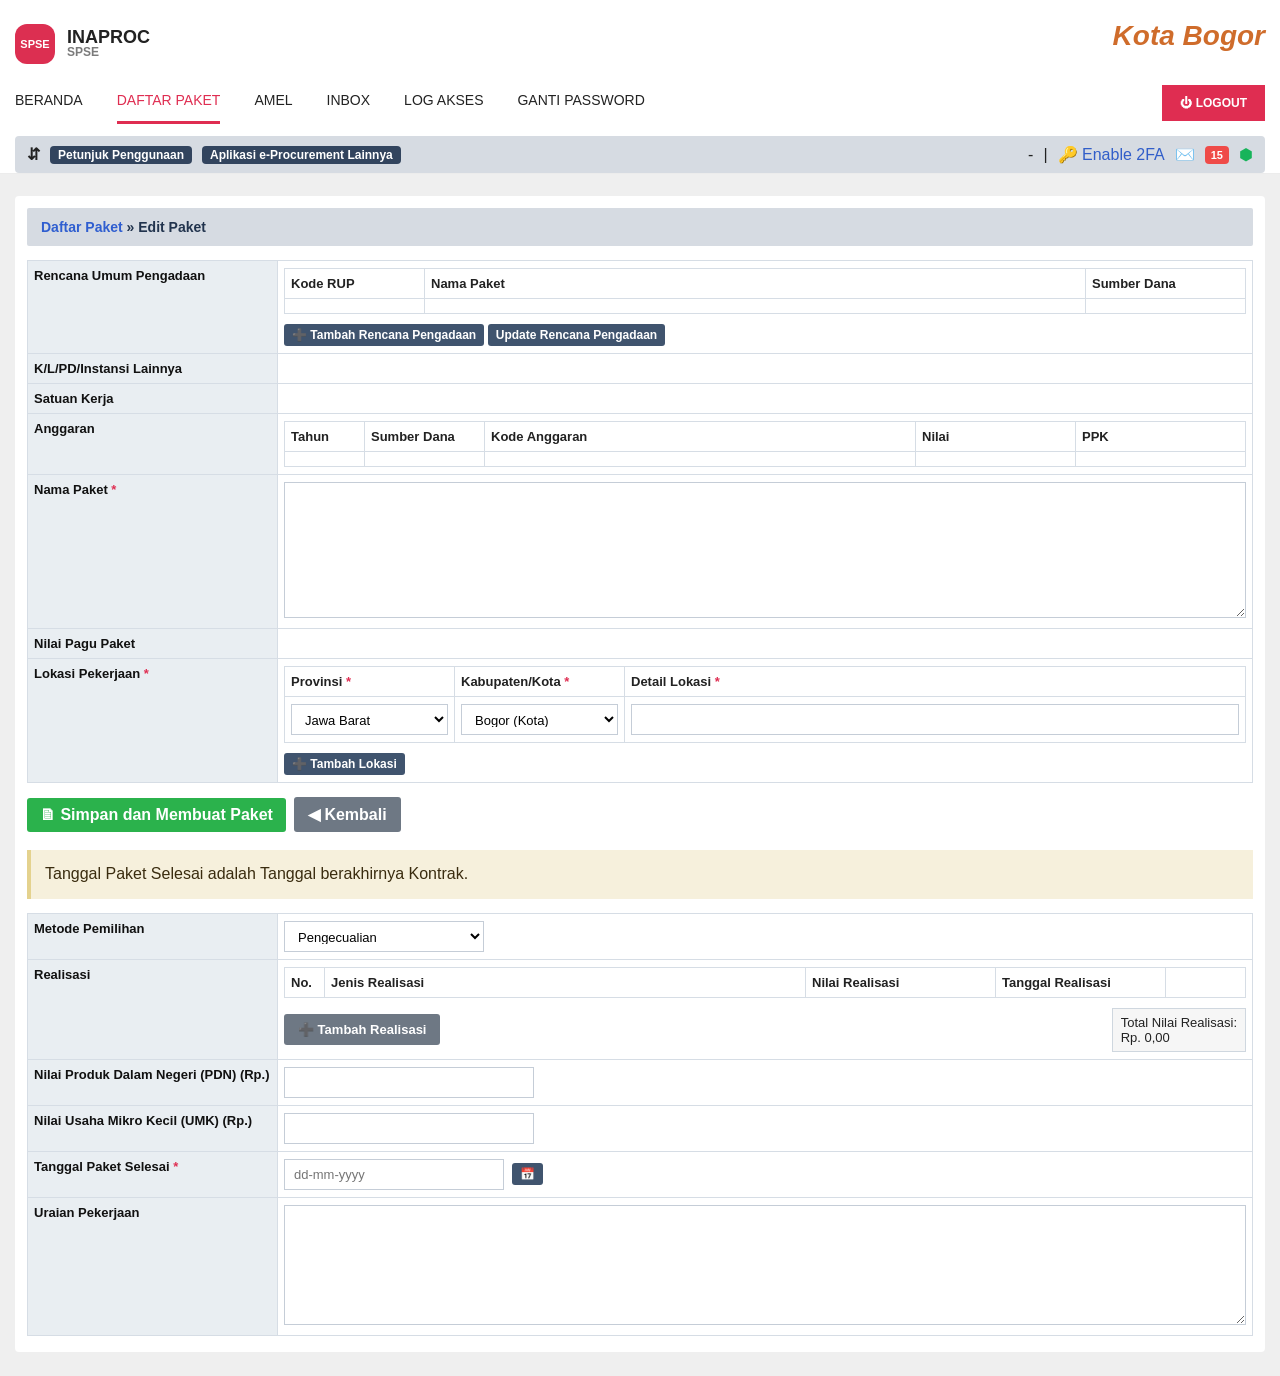
==== editpaket.html @ 1c7f5e21 "Add files via upload hell v-2" ====
<!DOCTYPE html><html lang="id"><head><meta charset="UTF-8"><meta name="viewport" content="width=device-width,initial-scale=1.0"><title>Simulasi SPSE - Edit Paket</title><link rel="stylesheet" href="style.css"></head><body class="page-shell"><div class="topbar"><div class="topbar-inner"><div class="brand"><div class="brand-icon">SPSE</div><div><div class="brand-main">INAPROC</div><div class="brand-sub">SPSE</div></div></div><div class="logo-kota">Kota Bogor</div></div><div class="nav"><a href="home.html">BERANDA</a><a class="active" href="pencatatannontender.html">DAFTAR PAKET</a><a href="#">AMEL</a><a href="#">INBOX</a><a href="#">LOG AKSES</a><a href="#">GANTI PASSWORD</a><div class="nav-right"><button class="btn-logout js-logout">⏻ LOGOUT</button></div></div><div class="system-bar"><div class="left-mini"><span style="font-weight:700">⇵</span><span class="mini-link">Petunjuk Penggunaan</span><span class="mini-link">Aplikasi e-Procurement Lainnya</span></div><div class="right-mini"><span><a href="#" class="js-username" style="color:#315ec9"></a> - <span class="js-role"></span></span><span>|</span><span><a href="#" style="color:#315ec9">🔑 Enable 2FA</a></span><span>✉️</span><span class="notif-badge">15</span><span style="color:#17b45a">⬢</span></div></div></div><div class="page-body"><div class="panel" id="pageContent"><div class="crumb"><span class="blue">Daftar Paket</span> » Edit Paket <span id="pageTitleCode"></span></div><div id="saveMessage" class="notice-green hidden">Data paket telah tersimpan</div><table class="mini-table"><tr><td class="label-col">Rencana Umum Pengadaan</td><td><table class="mini-table"><thead><tr><th style="width:140px">Kode RUP</th><th>Nama Paket</th><th style="width:160px">Sumber Dana</th></tr></thead><tbody><tr><td id="pageTitleCode2"></td><td id="namaPaketLabel"></td><td id="sumberDanaLabel"></td></tr></tbody></table><div style="margin-top:10px"><span class="tag-btn">➕ Tambah Rencana Pengadaan</span> <span class="tag-btn">Update Rencana Pengadaan</span></div></td></tr><tr><td class="label-col">K/L/PD/Instansi Lainnya</td><td id="instansiLabel"></td></tr><tr><td class="label-col">Satuan Kerja</td><td id="satkerLabel"></td></tr><tr><td class="label-col">Anggaran</td><td><table class="mini-table"><thead><tr><th style="width:80px">Tahun</th><th style="width:120px">Sumber Dana</th><th>Kode Anggaran</th><th style="width:160px">Nilai</th><th style="width:170px">PPK</th></tr></thead><tbody><tr><td id="tahunLabel"></td><td id="sumberDanaLabel2"></td><td id="kodeAnggaranLabel"></td><td id="nilaiAnggaranLabel"></td><td id="ppkLabel"></td></tr></tbody></table></td></tr><tr><td class="label-col">Nama Paket <span style="color:#df2d51">*</span></td><td><textarea id="namaPaket" class="input textarea" style="min-height:136px"></textarea></td></tr><tr><td class="label-col">Nilai Pagu Paket</td><td id="nilaiPaguPaket"></td></tr><tr><td class="label-col">Lokasi Pekerjaan <span style="color:#df2d51">*</span></td><td><table class="mini-table"><thead><tr><th style="width:170px">Provinsi <span style="color:#df2d51">*</span></th><th style="width:170px">Kabupaten/Kota <span style="color:#df2d51">*</span></th><th>Detail Lokasi <span style="color:#df2d51">*</span></th></tr></thead><tbody><tr><td><select id="provinsi" class="input"><option>Jawa Barat</option></select></td><td><select id="kabkota" class="input"><option>Bogor (Kota)</option></select></td><td><input id="detailLokasi" class="input"></td></tr></tbody></table><div style="margin-top:10px"><span class="tag-btn">➕ Tambah Lokasi</span></div></td></tr></table><div class="form-actions"><button class="btn-green" id="btnSavePackage">🗎 Simpan dan Membuat Paket</button><button class="btn-gray" id="btnKembaliList">◀ Kembali</button></div><div class="notice-yellow" style="margin-top:18px">Tanggal Paket Selesai adalah Tanggal berakhirnya Kontrak.</div><table class="mini-table"><tr><td class="label-col">Metode Pemilihan</td><td><select id="metodePemilihan" class="input" style="max-width:200px"><option>Pengecualian</option><option>Pengadaan Langsung</option><option>Penunjukan Langsung</option></select></td></tr><tr><td class="label-col">Realisasi</td><td><table class="mini-table"><thead><tr><th style="width:40px">No.</th><th>Jenis Realisasi</th><th style="width:190px">Nilai Realisasi</th><th style="width:170px">Tanggal Realisasi</th><th style="width:80px"></th></tr></thead><tbody id="realisasiBody"></tbody></table><div style="display:flex;justify-content:space-between;align-items:center;margin-top:10px"><button class="btn-gray" id="btnTambahRealisasi">➕ Tambah Realisasi</button><div style="border:1px solid #cfd7df;padding:6px 8px;background:#f6f6f6">Total Nilai Realisasi:<br><span id="totalRealisasiBox">Rp. 0,00</span></div></div></td></tr><tr><td class="label-col">Nilai Produk Dalam Negeri (PDN) (Rp.)</td><td><input id="pdn" class="input" style="max-width:250px"></td></tr><tr><td class="label-col">Nilai Usaha Mikro Kecil (UMK) (Rp.)</td><td><input id="umk" class="input" style="max-width:250px"></td></tr><tr><td class="label-col">Tanggal Paket Selesai <span style="color:#df2d51">*</span></td><td><div class="inline"><input id="tanggalSelesai" class="input" style="max-width:220px" placeholder="dd-mm-yyyy"><span class="tag-btn">📅</span></div></td></tr><tr><td class="label-col">Uraian Pekerjaan</td><td><textarea id="uraianPekerjaan" class="input textarea" style="min-height:120px"></textarea></td></tr></table></div></div><script src="app.js"></script><script>baseLayoutInit();setText('pageTitleCode2',getQuery('kode'));initEditPaketPage();</script></body></html>
---- style.css ----
*{box-sizing:border-box}html,body{margin:0;padding:0;font-family:Arial,Helvetica,sans-serif;background:#efefef;color:#222}a{text-decoration:none;color:inherit}button,input,select,textarea{font-family:inherit;font-size:inherit}textarea{resize:vertical}.page-shell{min-height:100vh;background:#efefef}.container,.topbar-inner,.nav,.system-bar,.page-body,.footer-wrap{width:calc(100% - 30px);margin:0 auto}.topbar{background:#fff;min-height:145px;border-bottom:1px solid #ececec;padding-top:20px}.topbar-inner{display:flex;justify-content:space-between;align-items:flex-start}.brand{display:flex;align-items:center;gap:12px;padding-top:4px}.brand-icon{width:40px;height:40px;border-radius:12px;background:#dc2f51;display:flex;align-items:center;justify-content:center;color:#fff;font-size:11px;font-weight:700}.brand-main{font-size:18px;font-weight:800;line-height:1}.brand-sub{font-size:12px;color:#7b7b7b;font-weight:700;line-height:1.1}.logo-kota{font-size:28px;font-style:italic;font-weight:700;color:#cf6c2b;user-select:none}.nav{display:flex;gap:34px;align-items:center;overflow:auto;white-space:nowrap;margin-top:18px}.nav a{font-size:14px;padding:10px 0 13px;border-bottom:3px solid transparent}.nav a.active{color:#df2d51;border-bottom-color:#df2d51}.nav-right{margin-left:auto}.btn-logout,.btn-danger{background:#df2d51;color:#fff;border:none;padding:11px 18px;font-size:12px;font-weight:700;cursor:pointer}.btn-outline{background:#fff;color:#df2d51;border:1px solid #df2d51;padding:10px 16px;font-size:12px;font-weight:700;cursor:pointer}.system-bar{margin-top:12px;background:#d6dbe2;border-radius:4px;min-height:37px;display:flex;align-items:center;justify-content:space-between;padding:0 12px;gap:12px}.left-mini,.right-mini{display:flex;align-items:center;gap:10px;flex-wrap:wrap}.mini-link{display:inline-block;background:#32445e;color:#fff;font-size:12px;padding:2px 8px;border-radius:4px;font-weight:700}.notif-badge{display:inline-flex;align-items:center;justify-content:center;background:#ef4b48;color:#fff;border-radius:4px;height:18px;min-width:20px;padding:0 6px;font-size:11px;font-weight:700}.page-body{margin-top:22px;margin-bottom:24px}.tabs{display:flex;gap:3px;align-items:flex-end;overflow:auto;white-space:nowrap}.tab{padding:12px 15px;background:#f4f4f4;color:#305ec7;border:1px solid transparent;cursor:pointer}.tab.active{background:#fff;color:#444;border-color:#e9e9e9;border-bottom-color:#fff}.panel{background:#fff;border-radius:4px;padding:12px 12px 16px}.crumb{background:#d6dbe2;color:#22344e;padding:11px 14px;border-radius:2px;font-size:14px;font-weight:700;margin-bottom:14px}.crumb .blue{color:#2f5ed0}.notice-blue{background:#e9f4ff;border-left:4px solid #c6dbe8;padding:15px 16px;color:#23344f;line-height:1.55;margin-bottom:14px}.notice-yellow{background:#f6f0dc;border-left:4px solid #e4d28e;padding:12px 14px;color:#3a2c0f;line-height:1.55;margin:14px 0}.notice-green{background:#cfead1;border:1px solid #b8d9bb;padding:12px 18px;color:#234a2b;margin:14px 0;border-radius:2px}.action-row,.footer-actions{display:flex;align-items:center;gap:8px;flex-wrap:wrap}.btn-green{background:#2bb24c;color:#fff;border:none;padding:8px 13px;border-radius:3px;font-weight:700;cursor:pointer}.btn-blue{background:#1783ff;color:#fff;border:none;padding:8px 14px;border-radius:3px;font-weight:700;cursor:pointer}.btn-gray{background:#6e7884;color:#fff;border:none;padding:8px 14px;border-radius:3px;font-weight:700;cursor:pointer}.btn-red{background:#ef4b48;color:#fff;border:none;padding:6px 10px;border-radius:3px;font-weight:700;cursor:pointer}.sub-row{display:flex;align-items:center;justify-content:space-between;gap:10px;flex-wrap:wrap;margin:14px 0}.search-box{display:flex;align-items:center;gap:8px}.search-box input{width:160px;height:28px;border:1px solid #cfd7df;padding:0 8px;background:#fff}table{width:100%;border-collapse:collapse}th,td{border:1px solid #d6dde5;padding:6px 8px;vertical-align:top}th{text-align:left}.data-table thead th,.mini-table thead th{background:#fff}.data-table td,.data-table th,.mini-table td,.mini-table th{font-size:13px}.mini-table td,.mini-table th{padding:7px 6px}.label-col{width:250px;background:#e9eef2;font-weight:700;color:#111}.input,select.input,textarea.input{width:100%;border:1px solid #c5cdd7;background:#fff;padding:7px 9px;height:31px}.textarea{min-height:84px;padding:8px 10px}.input[readonly]{background:#f7f9fb}.inline{display:flex;align-items:center;gap:8px;flex-wrap:wrap}.refresh-btn{width:38px;height:34px;background:#1683ff;color:#fff;border:none;border-radius:3px;font-size:18px;cursor:pointer}.pill{display:inline-block;background:#32435a;color:#fff;border-radius:4px;padding:2px 6px;font-size:11px;font-weight:700}.pill.green{background:#17b45a}.status-badge{display:inline-block;background:#18b45b;color:#fff;border-radius:3px;padding:2px 6px;font-size:12px;font-weight:700}.info-box{background:#eef6fb;border-left:4px solid #c3d9e8;padding:10px 12px;margin-bottom:14px}.form-actions{display:flex;gap:8px;align-items:center;margin-top:14px}.field-error{color:#ea3c3c;font-size:12px;margin-top:4px}.input.error{border-color:#ea3c3c}.footer-wrap{padding:40px 0 24px;color:#18355c}.footer-top{display:flex;justify-content:space-between;align-items:center;margin-bottom:20px}.socials{display:flex;align-items:center;gap:18px}.social-circle{width:26px;height:26px;border-radius:50%;display:inline-flex;align-items:center;justify-content:center;color:#fff;font-size:14px;font-weight:700}.ig{background:#ee3e91}.fb{background:#466cc9}.x{background:#111}.yt{background:#f00}.footer-columns{display:grid;grid-template-columns:repeat(3,1fr);gap:18px;border-top:1px solid #ddd;padding-top:22px}.footer-columns h3{margin:0;font-size:18px;color:#18355c}.center-card{max-width:360px;margin:130px auto 70px;text-align:center}.login-card{background:#f8f8f8;padding:20px 18px 22px;border-radius:2px;text-align:left;box-shadow:0 0 0 1px rgba(0,0,0,.03)}.login-title{text-align:center;font-size:18px;font-weight:800;color:#14243f;margin-bottom:18px}.field-row{display:flex;width:100%;margin-bottom:14px}.field-icon{width:34px;min-width:34px;display:flex;align-items:center;justify-content:center;border:1px solid #ccd3db;border-right:none;background:#f0f0f0;color:#5d6777}.field-row input{width:100%;height:34px;border:1px solid #ccd3db;padding:0 12px;background:#fff}.field-row input[readonly]{background:#f7f9fb;color:#2a3b56}.eye-btn{width:40px;border:1px solid #ccd3db;border-left:none;background:#f0f0f0;cursor:pointer}.captcha-box{width:205px;height:58px;margin:0 auto 8px;background:repeating-linear-gradient(0deg,rgba(0,0,0,.27) 0,rgba(0,0,0,.27) 1px,transparent 1px,transparent 9px),repeating-linear-gradient(90deg,rgba(0,0,0,.27) 0,rgba(0,0,0,.27) 1px,transparent 1px,transparent 9px),#fff;display:flex;align-items:center;justify-content:center;position:relative;font-size:26px;font-weight:900;letter-spacing:1px;user-select:none;overflow:hidden}.captcha-box:before{content:"";position:absolute;width:150%;height:4px;background:#000;top:22px;left:-25%;transform:rotate(-11deg)}.login-btn{display:block;width:170px;height:30px;border:1px solid #d6d6d6;background:#fff;margin:0 auto 16px;cursor:pointer}.modal-overlay{position:fixed;inset:0;background:rgba(0,0,0,.35);display:flex;align-items:center;justify-content:center;padding:20px;z-index:50}.modal{width:560px;max-width:100%;background:#fff;border-radius:4px;overflow:hidden;box-shadow:0 15px 38px rgba(0,0,0,.22)}.modal-head{padding:14px 16px;border-bottom:1px solid #ddd;display:flex;justify-content:space-between;align-items:center;font-size:14px;color:#444}.modal-body{padding:30px 24px 36px;display:flex;gap:14px;justify-content:center}.modal-close{background:none;border:none;font-size:24px;cursor:pointer;color:#888}.choice-btn{min-width:170px;height:34px;border:1px solid #d8dee8;background:#fff;color:#34425e;font-size:16px;cursor:pointer}.confirm-overlay{position:fixed;inset:0;background:rgba(0,0,0,.55);display:none;align-items:flex-start;justify-content:center;padding-top:104px;z-index:100}.confirm-box{width:560px;max-width:calc(100% - 40px);background:#0d171f;color:#fff;border-radius:16px;box-shadow:0 10px 28px rgba(0,0,0,.35);padding:34px 24px 20px}.confirm-title{font-size:18px;font-weight:700;margin-bottom:18px}.confirm-msg{font-size:14px;line-height:1.5;margin-bottom:24px}.confirm-actions{display:flex;justify-content:flex-end;gap:10px}.btn-cancel,.btn-ok{border:none;border-radius:999px;padding:14px 24px;font-size:15px;font-weight:700;cursor:pointer}.btn-cancel{background:#03596f;color:#fff}.btn-ok{background:#79d7ea;color:#062534;box-shadow:inset 0 0 0 3px #0b212a}.tag-btn{display:inline-block;background:#40546e;color:#fff;border-radius:3px;padding:4px 8px;font-size:12px;font-weight:700}.scroll-top{position:fixed;right:18px;bottom:18px;width:40px;height:40px;background:#0f1d58;border-radius:50%;color:#fff;display:flex;align-items:center;justify-content:center;font-size:22px;font-weight:700}.small-muted{font-size:12px;color:#666}.hidden{display:none!important}@media(max-width:900px){.container,.topbar-inner,.nav,.system-bar,.page-body,.footer-wrap{width:calc(100% - 20px)}.footer-columns{grid-template-columns:1fr}.logo-kota{display:none}}CSS

cat > /mnt/data/spse_simulasi/app.js <<'JS'
const APP_CONFIG = {
  spreadsheetId: '1ssQdLVKLPPj0dI6a_7iUwxm3L2IiPOZodIg1uE20BM0',
  rupMasterGid: '2083920669',
  defaultInstansi: 'Kota Bogor',
  defaultTahun: '2026',
  userName: 'UNDANG SULAEMAN',
  roleName: 'Pejabat Pembuat Komitmen'
};

const STORAGE_KEYS = {
  rupCache: 'spse_rup_cache_v2',
  packages: 'spse_packages_v2'
};

const METHOD_MAP = {
  'Pengecualian': ['Dikecualikan', 'Pengecualian'],
  'Pengadaan Langsung': ['Pengadaan Langsung'],
  'Penunjukan Langsung': ['Penunjukan Langsung'],
  'Kontes': ['Kontes'],
  'Sayembara': ['Sayembara'],
  'Darurat': ['Darurat'],
  'Tender Internasional': ['Tender Internasional'],
  'Penunjukan Langsung Program Arahan Presiden': ['Penunjukan Langsung Program Arahan Presiden']
};

const BENTUK_USAHA = ['BUM Desa','BUM Desa Bersama','Badan Layanan Umum (BLU)','Badan Usaha Luar Negeri','Badan hukum lainnya','Bentuk Usaha Tetap','Kantor Perwakilan','Koperasi','Orang Perseorangan','Persekutuan Firma (FA / Venootschap Onder Firma)','Persekutuan Komanditer (CV / Commanditer Venoschaap )','Persekutuan Perdata','Perseroan Terbatas (PT)','Perseroan Terbatas (PT) Perorangan','Persyarikatan atau Perkumpulan','Perusahaan umum (Perum)','Perusahaan umum daerah (Perumda)'];
const PROVINSI = ['Aceh','Bali','Banten','Bengkulu','DI Yogyakarta','DKI Jakarta','Gorontalo','Jambi','Jawa Barat','Jawa Tengah','Jawa Timur','Kalimantan Barat','Kalimantan Selatan','Kalimantan Tengah','Kalimantan Timur','Kalimantan Utara','Kepulauan Bangka Belitung','Kepulauan Riau','Lampung','Maluku','Maluku Utara','Nusa Tenggara Barat','Nusa Tenggara Timur','Papua','Papua Barat','Papua Barat Daya','Papua Pegunungan','Papua Selatan','Papua Tengah','Riau','Sulawesi Barat','Sulawesi Selatan','Sulawesi Tengah','Sulawesi Tenggara','Sulawesi Utara','Sumatera Barat','Sumatera Selatan','Sumatera Utara'];
const KOTA_JABAR = ['Bandung (Kab.)','Bandung (Kota)','Banjar (Kota)','Bekasi (Kab.)','Bekasi (Kota)','Bogor (Kab.)','Bogor (Kota)','Ciamis (Kab.)','Cianjur (Kab.)','Cimahi (Kota)','Cirebon (Kab.)','Cirebon (Kota)','Depok (Kota)','Garut (Kab.)','Indramayu (Kab.)','Karawang (Kab.)','Kuningan (Kab.)','Majalengka (Kab.)','Pangandaran (Kab.)','Purwakarta (Kab.)','Subang (Kab.)','Sukabumi (Kab.)','Sukabumi (Kota)','Sumedang (Kab.)','Tasikmalaya (Kab.)','Tasikmalaya (Kota)'];

function qs(id){return document.getElementById(id)}
function getQuery(name){return new URLSearchParams(location.search).get(name) || ''}
function setText(id, text){const el=qs(id); if(el) el.textContent=text}
function escapeHtml(value){return String(value ?? '').replace(/&/g,'&amp;').replace(/</g,'&lt;').replace(/>/g,'&gt;').replace(/"/g,'&quot;').replace(/'/g,'&#039;')}
function todayYmd(){const d=new Date(); return `${d.getFullYear()}-${String(d.getMonth()+1).padStart(2,'0')}-${String(d.getDate()).padStart(2,'0')}`}
function todayDmy(){return formatDisplayDate(todayYmd())}
function formatDisplayDate(ymd){if(!ymd) return ''; const [y,m,d]=ymd.split('-'); return `${d}-${m}-${y}`}
function dmyToYmd(dmy){if(!dmy) return ''; const p=dmy.split('-'); if(p.length!==3) return ''; return `${p[2]}-${p[1]}-${p[0]}`}
function makeCaptcha(len=6){const chars='abcdefghjkmnpqrstuvwxyz23456789'; let out=''; for(let i=0;i<len;i++) out+=chars[Math.floor(Math.random()*chars.length)]; return out}
function numberToCurrency(num){return Number(num||0).toLocaleString('id-ID',{minimumFractionDigits:2,maximumFractionDigits:2})}
function parseIdCurrency(input){if(input==null) return 0; let s=String(input).trim(); if(!s) return 0; s=s.replace(/\./g,'').replace(',', '.').replace(/[^0-9.\-]/g,''); const n=Number(s); return Number.isFinite(n)?n:0}
function formatCurrencyFull(num){return 'Rp. ' + numberToCurrency(num)}
function formatRupiahShort(value){const num=Number(value||0); if(num>=1e9) return 'Rp ' + (num/1e9).toLocaleString('id-ID',{maximumFractionDigits:1}) + ' M'; if(num>=1e6) return 'Rp ' + (num/1e6).toLocaleString('id-ID',{maximumFractionDigits:1}) + ' Jt'; return 'Rp ' + (num/1e3).toLocaleString('id-ID',{maximumFractionDigits:1}) + ' Rb'}
function clone(obj){return JSON.parse(JSON.stringify(obj))}
function readPackages(){try{return JSON.parse(localStorage.getItem(STORAGE_KEYS.packages)||'[]')}catch(e){return []}}
function savePackages(data){localStorage.setItem(STORAGE_KEYS.packages, JSON.stringify(data))}
function getPackageByCode(code){return readPackages().find(p=>String(p.packageId)===String(code))}
function upsertPackage(pkg){const all=readPackages(); const idx=all.findIndex(p=>String(p.packageId)===String(pkg.packageId)); if(idx>=0) all[idx]=pkg; else all.unshift(pkg); savePackages(all)}
function removePackage(code){const all=readPackages().filter(p=>String(p.packageId)!==String(code)); savePackages(all)}
function calcPackageStatus(pkg){if(!pkg.packageSaved) return 'Draft'; if(!pkg.tanggalSelesai) return 'Draft'; const today=todayYmd(); return pkg.tanggalSelesai < today ? 'Paket Selesai' : 'Paket Sedang Berjalan'}
function realizationTotal(pkg){return (pkg.realisasi||[]).reduce((a,b)=>a + Number(b.nilai||0), 0)}
function hasRealisasi(pkg){return (pkg.realisasi||[]).length > 0}
function randomDigits(len){let s=''; for(let i=0;i<len;i++) s += Math.floor(Math.random()*10); return s}
function randomKodeAnggaran(){return '4.01.03.2.03.0002.5.1.02.04.001.00001.8.1.02.04.01.0001.' + randomDigits(4)}
function randomPackageId(){return '1088' + randomDigits(6)}
async function ensureDataLoaded(){
  const cached = localStorage.getItem(STORAGE_KEYS.rupCache);
  if(cached){try{return JSON.parse(cached)}catch(e){}}
  const url=`https://docs.google.com/spreadsheets/d/${APP_CONFIG.spreadsheetId}/gviz/tq?gid=${APP_CONFIG.rupMasterGid}&tqx=out:json`;
  const res=await fetch(url); const text=await res.text(); const jsonText=text.substring(47).slice(0,-2); const json=JSON.parse(jsonText); const cols=json.table.cols.map(c=>(c.label||'').trim());
  const rows=json.table.rows.map(row=>{const obj={}; cols.forEach((col,idx)=>obj[col]=row.c[idx]?row.c[idx].v:''); return obj;}).map(item=>({id_rup:String(item.id_rup||'').trim(), nama_paket:String(item.nama_paket||'').trim(), metode_rup:String(item.metode_rup||'').trim(), pagu:Number(item.pagu||0), satker:String(item.satker||'').trim(), tahun:String(item.tahun||'').trim(), sumber_dana:'APBD'}));
  localStorage.setItem(STORAGE_KEYS.rupCache, JSON.stringify(rows));
  return rows;
}
function methodMatch(selected, metodeRup){ if(!selected) return true; const cands=METHOD_MAP[selected]||[selected]; const n=String(metodeRup||'').toLowerCase(); return cands.some(v=>n.includes(String(v).toLowerCase())) }
function initLoginPage(){
  const captcha=qs('captchaBox'); const captchaInput=qs('captchaInput'); const refresh=qs('btnRefreshCaptcha'); const toggle=qs('btnTogglePass'); const pass=qs('loginPassword'); const doLogin=qs('btnDoLogin'); const open=qs('btnOpenLogin'); const modal=qs('loginChoiceModal'); const close=qs('btnCloseLoginChoice');
  const apply=()=>{const t=makeCaptcha(); captcha.textContent=t; captchaInput.value=t}; apply();
  if(open) open.onclick=()=>modal.classList.remove('hidden'); if(close) close.onclick=()=>modal.classList.add('hidden'); if(modal) modal.onclick=e=>{if(e.target===modal) modal.classList.add('hidden')};
  if(toggle) toggle.onclick=()=>pass.type = pass.type==='password' ? 'text' : 'password';
  if(refresh) refresh.onclick=(e)=>{e.preventDefault(); apply()};
  qs('btnNonPenyedia').onclick=()=>location.href='login.html?step=form';
  const peny=qs('btnPenyedia'); if(peny) peny.onclick=()=>alert('Untuk simulasi ini, user yang dipakai dulu adalah NON PENYEDIA / PPK.');
  if(getQuery('step')==='form'){qs('loginChoiceModal').classList.add('hidden'); qs('landingSection').classList.add('hidden'); qs('loginSection').classList.remove('hidden')}
  if(doLogin) doLogin.onclick=()=>location.href='home.html';
}
function initHomePage(){bindLogout();}
function bindLogout(){document.querySelectorAll('.js-logout').forEach(b=>b.onclick=()=>location.href='login.html')}
function renderUserBar(){document.querySelectorAll('.js-username').forEach(el=>el.textContent=APP_CONFIG.userName); document.querySelectorAll('.js-role').forEach(el=>el.textContent=APP_CONFIG.roleName)}
function baseLayoutInit(){bindLogout(); renderUserBar();}
function packageFromRup(rup, ctx){return {packageId:randomPackageId(), kodeRup:rup.id_rup, namaPaket:rup.nama_paket, sumberDana:rup.sumber_dana||'APBD', instansi:ctx.instansi, satker:ctx.satker, tahun:ctx.tahun, metodePemilihan:ctx.metode, pagu:Number(rup.pagu||0), kodeAnggaran:randomKodeAnggaran(), ppk:APP_CONFIG.userName, lokasi:{provinsi:'Jawa Barat',kota:'Bogor (Kota)',detail:'Jl. Ir. H. Djuanda No. 10, Kel. Palabaton, Kec. Bogor Tengah'}, packageSaved:false, tanggalSelesai:'', pdn:0, umk:0, uraian:'', realisasi:[], docs:[], createdAt:todayYmd(), status:'Draft'} }

function initPencatatanPage(){
  baseLayoutInit();
  const body=qs('rupTableBody'); const info=qs('tableInfo'); const search=qs('tableSearchInput'); const instansi=qs('instansiSelect'); const tahun=qs('tahunSelect'); const satker=qs('satkerSelect'); const metode=qs('metodeSelect');
  let allRup=[]; let filtered=[]; let selected=new Set();
  const packages=()=>readPackages();
  function populateSatker(){const sats=[...new Set(allRup.filter(r=>r.tahun===tahun.value).map(r=>r.satker).filter(Boolean))].sort((a,b)=>a.localeCompare(b,'id')); satker.innerHTML='<option value="">Pilih Satuan Kerja</option>'+sats.map(v=>`<option value="${escapeHtml(v)}">${escapeHtml(v)}</option>`).join('')}
  function renderCreatedPackages(){const tbody=qs('createdPackagesBody'); if(!tbody) return; const rows=packages(); if(!rows.length){tbody.innerHTML=''; return} tbody.innerHTML=rows.map(pkg=>`<tr><td><a href="#">${escapeHtml(pkg.namaPaket)}</a> <span class="pill">${escapeHtml(pkg.metodePemilihan)}</span> <span class="pill">spse 4.5</span></td><td>${escapeHtml(calcPackageStatus(pkg))}</td><td>${formatLongDate(pkg.createdAt)}</td><td>${escapeHtml(pkg.satker)}</td><td><a class="tag-btn" href="editpaket.html?kode=${encodeURIComponent(pkg.packageId)}">📝 Paket Pencatatan</a> ${(hasRealisasi(pkg)?'':`<button class="btn-red js-delete" data-code="${pkg.packageId}">Hapus Pencatatan</button>`)}</td></tr>`).join(''); tbody.querySelectorAll('.js-delete').forEach(btn=>btn.onclick=()=>{if(confirm('Hapus paket pencatatan ini?')){removePackage(btn.dataset.code); renderCreatedPackages();}})
  }
  function renderTable(){const kw=(search.value||'').trim().toLowerCase(); const rows=filtered.filter(r=>[r.id_rup,r.nama_paket,r.metode_rup].join(' ').toLowerCase().includes(kw)); if(!rows.length){body.innerHTML='<tr><td colspan="7" style="text-align:center;color:#666">No data available in table</td></tr>'; info.textContent='Tampilan 0 hingga 0 dari 0 data'; return} body.innerHTML=rows.map(r=>`<tr><td><input type="checkbox" class="js-row" data-id="${r.id_rup}" ${selected.has(r.id_rup)?'checked':''}></td><td>${escapeHtml(r.id_rup)}</td><td><a href="#" style="color:#2f5ed0">${escapeHtml(r.nama_paket)}</a></td><td>${escapeHtml(r.sumber_dana)}</td><td>${escapeHtml(r.metode_rup)}</td><td>${escapeHtml(formatRupiahShort(r.pagu))}</td><td>${escapeHtml(r.tahun)}</td></tr>`).join(''); info.textContent=`Tampilan 1 sampai ${rows.length}`; body.querySelectorAll('.js-row').forEach(ch=>ch.onchange=()=>{if(ch.checked) selected.add(ch.dataset.id); else selected.delete(ch.dataset.id)}) }
  function applyFilter(){if(!instansi.value){alert('Pilih K/L/PD/Instansi Lainnya terlebih dahulu.'); return} if(!satker.value){alert('Pilih Satuan Kerja terlebih dahulu.'); return} if(!metode.value){alert('Pilih Metode Pemilihan terlebih dahulu.'); return} filtered=allRup.filter(r=>r.tahun===tahun.value && r.satker===satker.value && methodMatch(metode.value,r.metode_rup)); selected.clear(); renderTable()}
  qs('btnRefreshSatker').onclick=populateSatker; qs('btnUpdateRup').onclick=applyFilter; search.oninput=renderTable;
  const overlay=qs('confirmOverlay'); qs('btnConfirmCancel').onclick=()=>overlay.style.display='none';
  qs('btnCreatePackage').onclick=()=>{ if(!selected.size){alert('Silakan centang minimal 1 paket terlebih dahulu.'); return} overlay.style.display='flex' };
  qs('btnConfirmOk').onclick=()=>{ overlay.style.display='none'; const firstId=[...selected][0]; const rup=filtered.find(r=>r.id_rup===firstId); const pkg=packageFromRup(rup,{instansi:instansi.value,tahun:tahun.value,satker:satker.value,metode:metode.value}); upsertPackage(pkg); location.href=`editpaket.html?kode=${encodeURIComponent(pkg.packageId)}&new=1`; };
  ensureDataLoaded().then(data=>{allRup=data; populateSatker(); renderTable(); renderCreatedPackages();});
}
function formatLongDate(ymd){ if(!ymd) return ''; const bulan=['Januari','Februari','Maret','April','Mei','Juni','Juli','Agustus','September','Oktober','November','Desember']; const [y,m,d]=ymd.split('-'); return `${Number(d)} ${bulan[Number(m)-1]} ${y}` }
function updatePackageStatus(pkg){pkg.status=calcPackageStatus(pkg); return pkg.status}
function initEditPaketPage(){
  baseLayoutInit(); const code=getQuery('kode'); let pkg=getPackageByCode(code); if(!pkg){qs('pageContent').innerHTML='<div class="notice-yellow">Paket tidak ditemukan.</div>'; return}
  setText('pageTitleCode', pkg.kodeRup); setText('kodePaket', pkg.packageId); setText('namaPaketLabel', pkg.namaPaket); setText('instansiLabel', pkg.instansi); setText('satkerLabel', pkg.satker); setText('tahunLabel', pkg.tahun); setText('sumberDanaLabel', pkg.sumberDana); setText('kodeAnggaranLabel', pkg.kodeAnggaran); setText('nilaiAnggaranLabel', formatCurrencyFull(pkg.pagu)); setText('ppkLabel', pkg.ppk); qs('namaPaket').value=pkg.namaPaket; setText('nilaiPaguPaket', formatCurrencyFull(pkg.pagu)); qs('provinsi').value=pkg.lokasi.provinsi; qs('kabkota').value=pkg.lokasi.kota; qs('detailLokasi').value=pkg.lokasi.detail; qs('pdn').value=numberToCurrency(pkg.pdn||0); qs('umk').value=numberToCurrency(pkg.umk||0); qs('tanggalSelesai').value=formatDisplayDate(pkg.tanggalSelesai); qs('metodePemilihan').value=pkg.metodePemilihan; qs('uraianPekerjaan').value=pkg.uraian||'';
  renderRealisasiTable(pkg);
  if(getQuery('saved')==='1' || getQuery('new')==='1') qs('saveMessage').classList.remove('hidden');
  qs('btnTambahRealisasi').onclick=()=>location.href=`realisasi.html?kode=${encodeURIComponent(pkg.packageId)}`;
  qs('btnKembaliList').onclick=()=>location.href='pencatatannontender.html';
  qs('btnSavePackage').onclick=()=>{
    pkg=getPackageByCode(code); pkg.namaPaket=qs('namaPaket').value.trim()||pkg.namaPaket; pkg.lokasi={provinsi:qs('provinsi').value||'Jawa Barat', kota:qs('kabkota').value||'Bogor (Kota)', detail:qs('detailLokasi').value.trim()}; pkg.pdn=parseIdCurrency(qs('pdn').value); pkg.umk=parseIdCurrency(qs('umk').value); pkg.tanggalSelesai=dmyToYmd(qs('tanggalSelesai').value); pkg.uraian=qs('uraianPekerjaan').value; pkg.packageSaved=true; updatePackageStatus(pkg); upsertPackage(pkg); alert('Paket berhasil di simpan'); location.href=`editpaket.html?kode=${encodeURIComponent(pkg.packageId)}&saved=1`; };
}
function renderRealisasiTable(pkg){const tbody=qs('realisasiBody'); if(!tbody) return; const rows=pkg.realisasi||[]; const total=realizationTotal(pkg); setText('totalRealisasiBox', formatCurrencyFull(total)); if(!rows.length){tbody.innerHTML=''; return} tbody.innerHTML=rows.map((r,i)=>`<tr><td>${i+1}</td><td><a href="realisasi.html?kode=${encodeURIComponent(pkg.packageId)}&realisasiId=${encodeURIComponent(r.id)}">${escapeHtml(r.jenisRealisasi)}</a> ${r.providers&&r.providers.length?'<span class="status-badge">Sudah Pilih Penyedia</span>':''}</td><td>${formatCurrencyFull(r.nilai)}</td><td>${formatDisplayDate(r.tanggal)}</td><td><button class="btn-red js-del" data-id="${r.id}">Hapus</button></td></tr>`).join(''); tbody.querySelectorAll('.js-del').forEach(btn=>btn.onclick=()=>{if(confirm('Hapus realisasi ini?')){const p=getPackageByCode(pkg.packageId); p.realisasi=p.realisasi.filter(x=>x.id!==btn.dataset.id); upsertPackage(p); location.href=`editpaket.html?kode=${encodeURIComponent(pkg.packageId)}`}})}

function initRealisasiPage(){
  baseLayoutInit(); const code=getQuery('kode'); let pkg=getPackageByCode(code); if(!pkg){qs('pageContent').innerHTML='<div class="notice-yellow">Paket tidak ditemukan.</div>'; return}
  setText('kodePaket', pkg.packageId); setText('namaPaket', pkg.namaPaket); setText('nilaiPagu', formatCurrencyFull(pkg.pagu)); setText('totalNilaiRealisasi', formatCurrencyFull(realizationTotal(pkg))); setText('statusPaket', calcPackageStatus(pkg));
  const bukti=qs('buktiPembayaran'); const jenis=qs('jenisRealisasi'); const dok=qs('namaDokumen'); const nomor=qs('nomorDokumen'); const nilai=qs('nilaiRealisasi'); const tanggal=qs('tanggalRealisasi'); const ket=qs('keterangan'); const pilih=qs('pilihPenyedia'); const docsBody=qs('docsBody');
  let realisasiId=getQuery('realisasiId'); let editRealisasi=null;
  if(realisasiId){ editRealisasi=(pkg.realisasi||[]).find(r=>r.id===realisasiId); }
  if(editRealisasi){ bukti.value=editRealisasi.buktiPembayaran; jenis.value=editRealisasi.jenisRealisasi; dok.value=editRealisasi.namaDokumen; nomor.value=editRealisasi.nomorDokumen; nilai.value=numberToCurrency(editRealisasi.nilai); tanggal.value=formatDisplayDate(editRealisasi.tanggal); ket.value=editRealisasi.keterangan||''; pilih.value=editRealisasi.providerType||'Data Non SIKaP'; renderProviderTable(editRealisasi); renderDocs(editRealisasi); qs('providerSection').classList.remove('hidden'); qs('documentSection').classList.remove('hidden'); }
  pilih.onchange=()=>{if(realisasiId && pilih.value==='Data Non SIKaP'){qs('btnTambahPenyedia').onclick=()=>location.href=`penyedianonsikap.html?kode=${encodeURIComponent(code)}&realisasiId=${encodeURIComponent(realisasiId)}`;} else {qs('btnTambahPenyedia').onclick=()=>alert('Untuk simulasi ini, input manual dipakai di Data Non SIKaP.')}};
  qs('btnTambahPenyedia').onclick=()=>{ if(!realisasiId){alert('Simpan realisasi terlebih dahulu.'); return} if(pilih.value==='Data Non SIKaP') location.href=`penyedianonsikap.html?kode=${encodeURIComponent(code)}&realisasiId=${encodeURIComponent(realisasiId)}`; else alert('Untuk simulasi ini, input manual dipakai di Data Non SIKaP.'); };
  qs('docUpload').onchange=(e)=>{if(!realisasiId){alert('Simpan realisasi terlebih dahulu.'); e.target.value=''; return} const file=e.target.files[0]; if(!file) return; const p=getPackageByCode(code); const r=p.realisasi.find(x=>x.id===realisasiId); r.docs=r.docs||[]; r.docs.push({name:file.name, uploadedAt:todayYmd()}); upsertPackage(p); renderDocs(r); e.target.value=''; };
  qs('btnSaveRealisasi').onclick=()=>{
    const required=[dok, nilai, tanggal]; required.forEach(el=>el.classList.remove('error')); qs('nilaiError').classList.add('hidden');
    if(!dok.value.trim()||!nilai.value.trim()||!tanggal.value.trim()){alert('Isi semua field wajib bertanda * terlebih dahulu.'); if(!dok.value.trim()) dok.classList.add('error'); if(!nilai.value.trim()) nilai.classList.add('error'); if(!tanggal.value.trim()) tanggal.classList.add('error'); return}
    const nilaiNum=parseIdCurrency(nilai.value); const totalLain=(pkg.realisasi||[]).filter(r=>r.id!==realisasiId).reduce((a,b)=>a+Number(b.nilai||0),0); if(totalLain + nilaiNum > Number(pkg.pagu||0)){alert('Total Nilai Realisasi melebihi Pagu'); qs('nilaiError').classList.remove('hidden'); nilai.classList.add('error'); return}
    const p=getPackageByCode(code); let r=realisasiId ? p.realisasi.find(x=>x.id===realisasiId) : null;
    if(!r){ r={id:'R'+Date.now(), providers:[], docs:[]}; p.realisasi.push(r); realisasiId=r.id; }
    r.buktiPembayaran=bukti.value; r.jenisRealisasi=jenis.value; r.namaDokumen=dok.value.trim(); r.nomorDokumen=nomor.value.trim(); r.nilai=nilaiNum; r.tanggal=dmyToYmd(tanggal.value); r.keterangan=ket.value.trim(); r.providerType=pilih.value;
    upsertPackage(p); pkg=p; qs('providerSection').classList.remove('hidden'); qs('documentSection').classList.remove('hidden'); alert('Realisasi sementara tersimpan. Lanjutkan pilih penyedia dan upload dokumen.'); location.href=`realisasi.html?kode=${encodeURIComponent(code)}&realisasiId=${encodeURIComponent(realisasiId)}`;
  };
  qs('btnFinalSave').onclick=()=>{
    if(!realisasiId){alert('Simpan realisasi terlebih dahulu.'); return}
    const p=getPackageByCode(code); const r=p.realisasi.find(x=>x.id===realisasiId); if(!(r.providers||[]).length){alert('Tambahkan penyedia terlebih dahulu.'); return} if(!(r.docs||[]).length){alert('Upload dokumen terlebih dahulu.'); return} upsertPackage(p); alert('Berhasil simpan Realisasi'); location.href=`editpaket.html?kode=${encodeURIComponent(code)}&saved=1`; };
  qs('btnBackEdit').onclick=()=>location.href=`editpaket.html?kode=${encodeURIComponent(code)}`;
  pilih.onchange();
}
function renderProviderTable(realisasi){const box=qs('providersBody'); if(!box) return; const rows=realisasi.providers||[]; box.innerHTML=rows.map((p,i)=>`<tr><td>${i+1}</td><td>${escapeHtml(p.nama)}</td><td>${escapeHtml(p.npwp||'')}</td><td>${escapeHtml(p.email||'')}</td><td>${escapeHtml(p.telp||'')}</td><td>${escapeHtml(p.alamat||'')}</td><td><button class="btn-red js-del-provider" data-id="${p.id}">Hapus</button></td></tr>`).join(''); box.querySelectorAll('.js-del-provider').forEach(btn=>btn.onclick=()=>{const code=getQuery('kode'); const rid=getQuery('realisasiId'); const pkg=getPackageByCode(code); const r=pkg.realisasi.find(x=>x.id===rid); r.providers=r.providers.filter(x=>x.id!==btn.dataset.id); upsertPackage(pkg); location.href=`realisasi.html?kode=${encodeURIComponent(code)}&realisasiId=${encodeURIComponent(rid)}`})}
function renderDocs(realisasi){const body=qs('docsBody'); if(!body) return; const rows=realisasi.docs||[]; body.innerHTML=rows.map((d,i)=>`<tr><td>${escapeHtml(d.name)}</td><td>${formatLongDate(d.uploadedAt)}</td><td><button class="btn-red js-del-doc" data-index="${i}">Hapus</button></td></tr>`).join(''); body.querySelectorAll('.js-del-doc').forEach(btn=>btn.onclick=()=>{const code=getQuery('kode'); const rid=getQuery('realisasiId'); const pkg=getPackageByCode(code); const r=pkg.realisasi.find(x=>x.id===rid); r.docs.splice(Number(btn.dataset.index),1); upsertPackage(pkg); location.href=`realisasi.html?kode=${encodeURIComponent(code)}&realisasiId=${encodeURIComponent(rid)}`})}

function initPenyediaNonSikapPage(){
  baseLayoutInit(); const code=getQuery('kode'); const rid=getQuery('realisasiId'); const pkg=getPackageByCode(code); if(!pkg){qs('pageContent').innerHTML='<div class="notice-yellow">Paket tidak ditemukan.</div>'; return}
  const bentuk=qs('bentukUsaha'), prov=qs('provinsi'), kota=qs('kabupatenKota');
  bentuk.innerHTML='<option value="">Pilih Bentuk Usaha</option>'+BENTUK_USAHA.map(v=>`<option>${escapeHtml(v)}</option>`).join('');
  prov.innerHTML='<option value="">Pilih Provinsi</option>'+PROVINSI.map(v=>`<option>${escapeHtml(v)}</option>`).join('');
  prov.onchange=()=>{kota.innerHTML='<option value="">Pilih Kabupaten/Kota</option>'+(prov.value==='Jawa Barat'?KOTA_JABAR:[]).map(v=>`<option>${escapeHtml(v)}</option>`).join('')};
  qs('btnTambahPenyedia').onclick=()=>{
    if(!bentuk.value||!qs('namaPenyedia').value.trim()||!prov.value||!kota.value){alert('Isi semua field wajib bertanda * terlebih dahulu.'); return}
    const p=getPackageByCode(code); const r=p.realisasi.find(x=>x.id===rid); r.providerType='Data Non SIKaP'; r.providers=r.providers||[]; r.providers.push({id:'P'+Date.now(), bentukUsaha:bentuk.value, nama:qs('namaPenyedia').value.trim(), npwp:qs('npwp').value.trim(), email:qs('email').value.trim(), telp:qs('telp').value.trim(), provinsi:prov.value, kota:kota.value, alamat:qs('alamat').value.trim()}); upsertPackage(p); location.href=`realisasi.html?kode=${encodeURIComponent(code)}&realisasiId=${encodeURIComponent(rid)}`;
  };
  qs('btnKembali').onclick=()=>location.href=`realisasi.html?kode=${encodeURIComponent(code)}&realisasiId=${encodeURIComponent(rid)}`;
}
JS
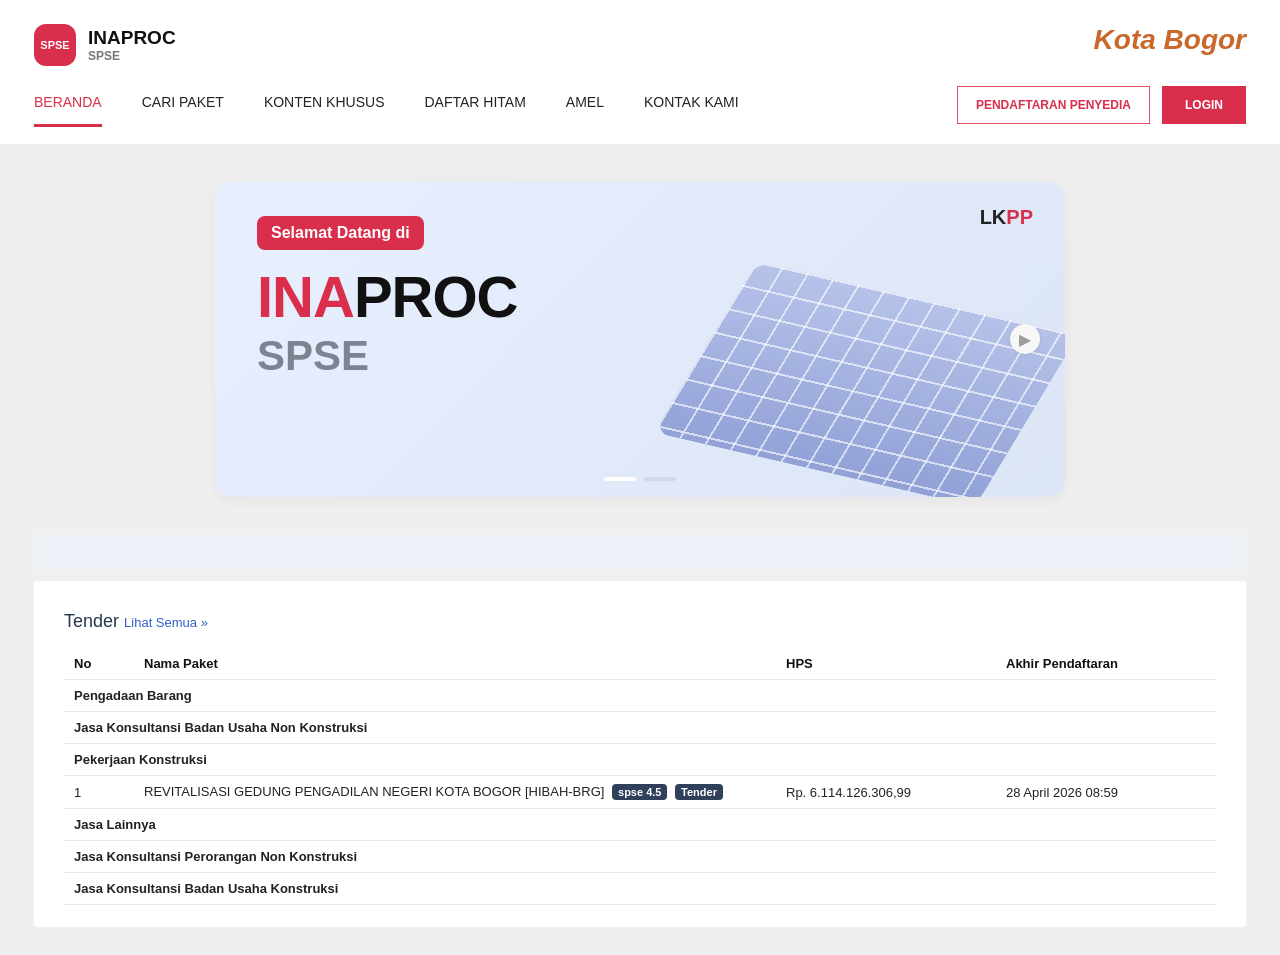
==== commit 32334f95: "Create editpaket.html" ====
--- a/editpaket.html
+++ b/editpaket.html
@@ -1 +1,212 @@
-<!DOCTYPE html><html lang="id"><head><meta charset="UTF-8"><meta name="viewport" content="width=device-width,initial-scale=1.0"><title>Simulasi SPSE - Edit Paket</title><link rel="stylesheet" href="style.css"></head><body class="page-shell"><div class="topbar"><div class="topbar-inner"><div class="brand"><div class="brand-icon">SPSE</div><div><div class="brand-main">INAPROC</div><div class="brand-sub">SPSE</div></div></div><div class="logo-kota">Kota Bogor</div></div><div class="nav"><a href="home.html">BERANDA</a><a class="active" href="pencatatannontender.html">DAFTAR PAKET</a><a href="#">AMEL</a><a href="#">INBOX</a><a href="#">LOG AKSES</a><a href="#">GANTI PASSWORD</a><div class="nav-right"><button class="btn-logout js-logout">⏻ LOGOUT</button></div></div><div class="system-bar"><div class="left-mini"><span style="font-weight:700">⇵</span><span class="mini-link">Petunjuk Penggunaan</span><span class="mini-link">Aplikasi e-Procurement Lainnya</span></div><div class="right-mini"><span><a href="#" class="js-username" style="color:#315ec9"></a> - <span class="js-role"></span></span><span>|</span><span><a href="#" style="color:#315ec9">🔑 Enable 2FA</a></span><span>✉️</span><span class="notif-badge">15</span><span style="color:#17b45a">⬢</span></div></div></div><div class="page-body"><div class="panel" id="pageContent"><div class="crumb"><span class="blue">Daftar Paket</span> » Edit Paket <span id="pageTitleCode"></span></div><div id="saveMessage" class="notice-green hidden">Data paket telah tersimpan</div><table class="mini-table"><tr><td class="label-col">Rencana Umum Pengadaan</td><td><table class="mini-table"><thead><tr><th style="width:140px">Kode RUP</th><th>Nama Paket</th><th style="width:160px">Sumber Dana</th></tr></thead><tbody><tr><td id="pageTitleCode2"></td><td id="namaPaketLabel"></td><td id="sumberDanaLabel"></td></tr></tbody></table><div style="margin-top:10px"><span class="tag-btn">➕ Tambah Rencana Pengadaan</span> <span class="tag-btn">Update Rencana Pengadaan</span></div></td></tr><tr><td class="label-col">K/L/PD/Instansi Lainnya</td><td id="instansiLabel"></td></tr><tr><td class="label-col">Satuan Kerja</td><td id="satkerLabel"></td></tr><tr><td class="label-col">Anggaran</td><td><table class="mini-table"><thead><tr><th style="width:80px">Tahun</th><th style="width:120px">Sumber Dana</th><th>Kode Anggaran</th><th style="width:160px">Nilai</th><th style="width:170px">PPK</th></tr></thead><tbody><tr><td id="tahunLabel"></td><td id="sumberDanaLabel2"></td><td id="kodeAnggaranLabel"></td><td id="nilaiAnggaranLabel"></td><td id="ppkLabel"></td></tr></tbody></table></td></tr><tr><td class="label-col">Nama Paket <span style="color:#df2d51">*</span></td><td><textarea id="namaPaket" class="input textarea" style="min-height:136px"></textarea></td></tr><tr><td class="label-col">Nilai Pagu Paket</td><td id="nilaiPaguPaket"></td></tr><tr><td class="label-col">Lokasi Pekerjaan <span style="color:#df2d51">*</span></td><td><table class="mini-table"><thead><tr><th style="width:170px">Provinsi <span style="color:#df2d51">*</span></th><th style="width:170px">Kabupaten/Kota <span style="color:#df2d51">*</span></th><th>Detail Lokasi <span style="color:#df2d51">*</span></th></tr></thead><tbody><tr><td><select id="provinsi" class="input"><option>Jawa Barat</option></select></td><td><select id="kabkota" class="input"><option>Bogor (Kota)</option></select></td><td><input id="detailLokasi" class="input"></td></tr></tbody></table><div style="margin-top:10px"><span class="tag-btn">➕ Tambah Lokasi</span></div></td></tr></table><div class="form-actions"><button class="btn-green" id="btnSavePackage">🗎 Simpan dan Membuat Paket</button><button class="btn-gray" id="btnKembaliList">◀ Kembali</button></div><div class="notice-yellow" style="margin-top:18px">Tanggal Paket Selesai adalah Tanggal berakhirnya Kontrak.</div><table class="mini-table"><tr><td class="label-col">Metode Pemilihan</td><td><select id="metodePemilihan" class="input" style="max-width:200px"><option>Pengecualian</option><option>Pengadaan Langsung</option><option>Penunjukan Langsung</option></select></td></tr><tr><td class="label-col">Realisasi</td><td><table class="mini-table"><thead><tr><th style="width:40px">No.</th><th>Jenis Realisasi</th><th style="width:190px">Nilai Realisasi</th><th style="width:170px">Tanggal Realisasi</th><th style="width:80px"></th></tr></thead><tbody id="realisasiBody"></tbody></table><div style="display:flex;justify-content:space-between;align-items:center;margin-top:10px"><button class="btn-gray" id="btnTambahRealisasi">➕ Tambah Realisasi</button><div style="border:1px solid #cfd7df;padding:6px 8px;background:#f6f6f6">Total Nilai Realisasi:<br><span id="totalRealisasiBox">Rp. 0,00</span></div></div></td></tr><tr><td class="label-col">Nilai Produk Dalam Negeri (PDN) (Rp.)</td><td><input id="pdn" class="input" style="max-width:250px"></td></tr><tr><td class="label-col">Nilai Usaha Mikro Kecil (UMK) (Rp.)</td><td><input id="umk" class="input" style="max-width:250px"></td></tr><tr><td class="label-col">Tanggal Paket Selesai <span style="color:#df2d51">*</span></td><td><div class="inline"><input id="tanggalSelesai" class="input" style="max-width:220px" placeholder="dd-mm-yyyy"><span class="tag-btn">📅</span></div></td></tr><tr><td class="label-col">Uraian Pekerjaan</td><td><textarea id="uraianPekerjaan" class="input textarea" style="min-height:120px"></textarea></td></tr></table></div></div><script src="app.js"></script><script>baseLayoutInit();setText('pageTitleCode2',getQuery('kode'));initEditPaketPage();</script></body></html>
+<!DOCTYPE html>
+<html lang="id">
+<head>
+  <meta charset="UTF-8">
+  <meta name="viewport" content="width=device-width, initial-scale=1.0">
+  <title>Edit Paket</title>
+  <link rel="stylesheet" href="style.css">
+</head>
+<body class="page-shell">
+  <div class="topbar">
+    <div class="topbar-inner">
+      <div class="brand">
+        <div class="brand-icon">SPSE</div>
+        <div class="brand-text">
+          <div class="brand-main">INAPROC</div>
+          <div class="brand-sub">SPSE</div>
+        </div>
+      </div>
+      <div class="logo-kota">Kota Bogor</div>
+    </div>
+    <div class="nav">
+      <a href="home.html">BERANDA</a>
+      <a href="#" class="active">DAFTAR PAKET</a>
+      <a href="#">AMEL</a>
+      <a href="#">INBOX</a>
+      <a href="#">LOG AKSES</a>
+      <a href="#">GANTI PASSWORD</a>
+      <div class="nav-right">
+        <button class="btn-logout" id="btnLogout">⏻ LOGOUT</button>
+      </div>
+    </div>
+    <div class="system-bar">
+      <div class="left-mini">
+        <span style="font-weight:700;">⇵</span>
+        <span class="mini-link">▣ Petunjuk Penggunaan</span>
+        <span class="mini-link">Aplikasi e-Procurement Lainnya</span>
+      </div>
+      <div class="right-mini">
+        <span><a href="#" style="color:#315ec9;" data-user-name>PPK</a> - <span data-user-role>Pejabat Pembuat Komitmen</span></span>
+        <span>|</span>
+        <span><a href="#" style="color:#315ec9;">🔑 Enable 2FA</a></span>
+        <span>✉️</span>
+        <span class="notif-badge">15</span>
+        <span style="color:#21a55b;">⬢</span>
+      </div>
+    </div>
+  </div>
+
+  <div class="edit-block" style="margin-top:22px;">
+    <div class="crumb"><span class="blue">Daftar Paket</span> » Edit Paket</div>
+
+    <table class="edit-table">
+      <tr>
+        <td class="edit-left-label">Rencana Umum Pengadaan</td>
+        <td>
+          <table class="edit-mini-table" style="margin-bottom:8px;">
+            <tr>
+              <th style="width:120px;">Kode RUP</th>
+              <th>Nama Paket</th>
+              <th style="width:160px;">Sumber Dana</th>
+            </tr>
+            <tr>
+              <td id="viewKodeRup"></td>
+              <td id="viewNamaPaket"></td>
+              <td id="viewSumberDana"></td>
+            </tr>
+          </table>
+
+          <div style="margin-bottom:8px;">
+            <button class="btn-gray" id="btnTambahRencana" type="button">◉ Tambah Rencana Pengadaan</button>
+            <button class="btn-gray" id="btnUpdateRencana" type="button">Update Rencana Pengadaan</button>
+          </div>
+        </td>
+      </tr>
+
+      <tr>
+        <td class="edit-left-label">K/L/PD/Instansi Lainnya</td>
+        <td id="viewInstansi"></td>
+      </tr>
+
+      <tr>
+        <td class="edit-left-label">Satuan Kerja</td>
+        <td id="viewSatker"></td>
+      </tr>
+
+      <tr>
+        <td class="edit-left-label">Anggaran</td>
+        <td>
+          <table class="edit-mini-table">
+            <tr>
+              <th style="width:90px;">Tahun</th>
+              <th style="width:140px;">Sumber Dana</th>
+              <th>Kode Anggaran</th>
+              <th style="width:150px;">Nilai</th>
+              <th style="width:150px;">PPK</th>
+            </tr>
+            <tr>
+              <td id="viewTahun"></td>
+              <td id="viewSumberDana2"></td>
+              <td id="viewKodeAnggaran"></td>
+              <td id="viewNilai"></td>
+              <td id="viewPpk"></td>
+            </tr>
+          </table>
+        </td>
+      </tr>
+
+      <tr>
+        <td class="edit-left-label">Nama Paket <span class="req">*</span></td>
+        <td id="viewNamaPaket2"></td>
+      </tr>
+
+      <tr>
+        <td class="edit-left-label">Nilai Pagu Paket</td>
+        <td id="viewNilaiPagu"></td>
+      </tr>
+
+      <tr>
+        <td class="edit-left-label">Lokasi Pekerjaan <span class="req">*</span></td>
+        <td>
+          <table class="edit-mini-table" style="margin-bottom:0;">
+            <tr>
+              <th style="width:140px;">Provinsi <span class="req">*</span></th>
+              <th style="width:160px;">Kabupaten/Kota <span class="req">*</span></th>
+              <th>Detail Lokasi <span class="req">*</span></th>
+            </tr>
+            <tr>
+              <td id="viewProvinsi"></td>
+              <td id="viewKabKota"></td>
+              <td id="viewDetailLokasi"></td>
+            </tr>
+          </table>
+        </td>
+      </tr>
+    </table>
+
+    <div class="action-bottom" style="justify-content:flex-start;margin-top:12px;">
+      <button class="btn-back" id="btnBackList" type="button">◀ Kembali</button>
+    </div>
+
+    <div class="notice-yellow" style="margin-top:10px;">* Wajib diisi.</div>
+  </div>
+
+  <script src="app.js"></script>
+  <script>
+    if(!requireLogin()) {}
+    bindLogout();
+
+    let currentPackage = null;
+    const packageId = getQueryParam('id');
+
+    async function initPackage(){
+      if(!packageId){
+        location.href = 'pencatatannontender.html';
+        return;
+      }
+      await loadPackageRows();
+      currentPackage = findLoadedPackageById(packageId);
+      if(!currentPackage){
+        location.href = 'pencatatannontender.html';
+        return;
+      }
+      renderPackage();
+    }
+
+    function renderPackage(){
+      document.title = 'EDIT-' + (currentPackage.kode_rup || '');
+      document.getElementById('viewKodeRup').textContent = currentPackage.kode_rup || '';
+      document.getElementById('viewNamaPaket').textContent = currentPackage.nama_paket || '';
+      document.getElementById('viewNamaPaket2').textContent = currentPackage.nama_paket || '';
+      document.getElementById('viewSumberDana').textContent = currentPackage.sumber_dana || 'APBD';
+      document.getElementById('viewInstansi').textContent = currentPackage.instansi || APP_CONFIG.defaultInstansi;
+      document.getElementById('viewSatker').textContent = currentPackage.satker || '';
+      document.getElementById('viewTahun').textContent = currentPackage.tahun || APP_CONFIG.defaultTahun;
+      document.getElementById('viewSumberDana2').textContent = currentPackage.sumber_dana || 'APBD';
+      document.getElementById('viewKodeAnggaran').textContent = currentPackage.kode_anggaran || '';
+      document.getElementById('viewNilai').textContent = formatRupiahFull(currentPackage.pagu || 0);
+      document.getElementById('viewPpk').textContent = currentPackage.ppk || APP_CONFIG.currentUserName;
+      document.getElementById('viewNilaiPagu').textContent = formatRupiahFull(currentPackage.pagu || 0);
+      document.getElementById('viewProvinsi').textContent = currentPackage.lokasi_provinsi || 'Jawa Barat';
+      document.getElementById('viewKabKota').textContent = currentPackage.lokasi_kab_kota || 'Bogor (Kota)';
+      document.getElementById('viewDetailLokasi').textContent = currentPackage.detail_lokasi || 'Jl. Ir. H. Djuanda No. 10, Kel. Pabaton, Kec. Bogor Tengah';
+    }
+
+    document.getElementById('btnTambahRencana').onclick = () => {
+      location.href =
+        'rencanapencatatan.html' +
+        '?mode=tambah-rencana' +
+        '&id=' + encodeURIComponent(currentPackage.id_simulasi) +
+        '&tahun=' + encodeURIComponent(currentPackage.tahun || APP_CONFIG.defaultTahun) +
+        '&satker=' + encodeURIComponent(currentPackage.satker || '') +
+        '&metode=' + encodeURIComponent(currentPackage.metode_pemilihan || '');
+    };
+
+    document.getElementById('btnUpdateRencana').onclick = () => {
+      location.href =
+        'rencanapencatatan.html' +
+        '?mode=update-rencana' +
+        '&id=' + encodeURIComponent(currentPackage.id_simulasi) +
+        '&tahun=' + encodeURIComponent(currentPackage.tahun || APP_CONFIG.defaultTahun) +
+        '&satker=' + encodeURIComponent(currentPackage.satker || '') +
+        '&metode=' + encodeURIComponent(currentPackage.metode_pemilihan || '');
+    };
+
+    document.getElementById('btnBackList').onclick = () => {
+      location.href = 'pencatatannontender.html';
+    };
+
+    initPackage();
+  </script>
+</body>
+</html>
--- a/style.css
+++ b/style.css
@@ -1,155 +1,43 @@
-*{box-sizing:border-box}html,body{margin:0;padding:0;font-family:Arial,Helvetica,sans-serif;background:#efefef;color:#222}a{text-decoration:none;color:inherit}button,input,select,textarea{font-family:inherit;font-size:inherit}textarea{resize:vertical}.page-shell{min-height:100vh;background:#efefef}.container,.topbar-inner,.nav,.system-bar,.page-body,.footer-wrap{width:calc(100% - 30px);margin:0 auto}.topbar{background:#fff;min-height:145px;border-bottom:1px solid #ececec;padding-top:20px}.topbar-inner{display:flex;justify-content:space-between;align-items:flex-start}.brand{display:flex;align-items:center;gap:12px;padding-top:4px}.brand-icon{width:40px;height:40px;border-radius:12px;background:#dc2f51;display:flex;align-items:center;justify-content:center;color:#fff;font-size:11px;font-weight:700}.brand-main{font-size:18px;font-weight:800;line-height:1}.brand-sub{font-size:12px;color:#7b7b7b;font-weight:700;line-height:1.1}.logo-kota{font-size:28px;font-style:italic;font-weight:700;color:#cf6c2b;user-select:none}.nav{display:flex;gap:34px;align-items:center;overflow:auto;white-space:nowrap;margin-top:18px}.nav a{font-size:14px;padding:10px 0 13px;border-bottom:3px solid transparent}.nav a.active{color:#df2d51;border-bottom-color:#df2d51}.nav-right{margin-left:auto}.btn-logout,.btn-danger{background:#df2d51;color:#fff;border:none;padding:11px 18px;font-size:12px;font-weight:700;cursor:pointer}.btn-outline{background:#fff;color:#df2d51;border:1px solid #df2d51;padding:10px 16px;font-size:12px;font-weight:700;cursor:pointer}.system-bar{margin-top:12px;background:#d6dbe2;border-radius:4px;min-height:37px;display:flex;align-items:center;justify-content:space-between;padding:0 12px;gap:12px}.left-mini,.right-mini{display:flex;align-items:center;gap:10px;flex-wrap:wrap}.mini-link{display:inline-block;background:#32445e;color:#fff;font-size:12px;padding:2px 8px;border-radius:4px;font-weight:700}.notif-badge{display:inline-flex;align-items:center;justify-content:center;background:#ef4b48;color:#fff;border-radius:4px;height:18px;min-width:20px;padding:0 6px;font-size:11px;font-weight:700}.page-body{margin-top:22px;margin-bottom:24px}.tabs{display:flex;gap:3px;align-items:flex-end;overflow:auto;white-space:nowrap}.tab{padding:12px 15px;background:#f4f4f4;color:#305ec7;border:1px solid transparent;cursor:pointer}.tab.active{background:#fff;color:#444;border-color:#e9e9e9;border-bottom-color:#fff}.panel{background:#fff;border-radius:4px;padding:12px 12px 16px}.crumb{background:#d6dbe2;color:#22344e;padding:11px 14px;border-radius:2px;font-size:14px;font-weight:700;margin-bottom:14px}.crumb .blue{color:#2f5ed0}.notice-blue{background:#e9f4ff;border-left:4px solid #c6dbe8;padding:15px 16px;color:#23344f;line-height:1.55;margin-bottom:14px}.notice-yellow{background:#f6f0dc;border-left:4px solid #e4d28e;padding:12px 14px;color:#3a2c0f;line-height:1.55;margin:14px 0}.notice-green{background:#cfead1;border:1px solid #b8d9bb;padding:12px 18px;color:#234a2b;margin:14px 0;border-radius:2px}.action-row,.footer-actions{display:flex;align-items:center;gap:8px;flex-wrap:wrap}.btn-green{background:#2bb24c;color:#fff;border:none;padding:8px 13px;border-radius:3px;font-weight:700;cursor:pointer}.btn-blue{background:#1783ff;color:#fff;border:none;padding:8px 14px;border-radius:3px;font-weight:700;cursor:pointer}.btn-gray{background:#6e7884;color:#fff;border:none;padding:8px 14px;border-radius:3px;font-weight:700;cursor:pointer}.btn-red{background:#ef4b48;color:#fff;border:none;padding:6px 10px;border-radius:3px;font-weight:700;cursor:pointer}.sub-row{display:flex;align-items:center;justify-content:space-between;gap:10px;flex-wrap:wrap;margin:14px 0}.search-box{display:flex;align-items:center;gap:8px}.search-box input{width:160px;height:28px;border:1px solid #cfd7df;padding:0 8px;background:#fff}table{width:100%;border-collapse:collapse}th,td{border:1px solid #d6dde5;padding:6px 8px;vertical-align:top}th{text-align:left}.data-table thead th,.mini-table thead th{background:#fff}.data-table td,.data-table th,.mini-table td,.mini-table th{font-size:13px}.mini-table td,.mini-table th{padding:7px 6px}.label-col{width:250px;background:#e9eef2;font-weight:700;color:#111}.input,select.input,textarea.input{width:100%;border:1px solid #c5cdd7;background:#fff;padding:7px 9px;height:31px}.textarea{min-height:84px;padding:8px 10px}.input[readonly]{background:#f7f9fb}.inline{display:flex;align-items:center;gap:8px;flex-wrap:wrap}.refresh-btn{width:38px;height:34px;background:#1683ff;color:#fff;border:none;border-radius:3px;font-size:18px;cursor:pointer}.pill{display:inline-block;background:#32435a;color:#fff;border-radius:4px;padding:2px 6px;font-size:11px;font-weight:700}.pill.green{background:#17b45a}.status-badge{display:inline-block;background:#18b45b;color:#fff;border-radius:3px;padding:2px 6px;font-size:12px;font-weight:700}.info-box{background:#eef6fb;border-left:4px solid #c3d9e8;padding:10px 12px;margin-bottom:14px}.form-actions{display:flex;gap:8px;align-items:center;margin-top:14px}.field-error{color:#ea3c3c;font-size:12px;margin-top:4px}.input.error{border-color:#ea3c3c}.footer-wrap{padding:40px 0 24px;color:#18355c}.footer-top{display:flex;justify-content:space-between;align-items:center;margin-bottom:20px}.socials{display:flex;align-items:center;gap:18px}.social-circle{width:26px;height:26px;border-radius:50%;display:inline-flex;align-items:center;justify-content:center;color:#fff;font-size:14px;font-weight:700}.ig{background:#ee3e91}.fb{background:#466cc9}.x{background:#111}.yt{background:#f00}.footer-columns{display:grid;grid-template-columns:repeat(3,1fr);gap:18px;border-top:1px solid #ddd;padding-top:22px}.footer-columns h3{margin:0;font-size:18px;color:#18355c}.center-card{max-width:360px;margin:130px auto 70px;text-align:center}.login-card{background:#f8f8f8;padding:20px 18px 22px;border-radius:2px;text-align:left;box-shadow:0 0 0 1px rgba(0,0,0,.03)}.login-title{text-align:center;font-size:18px;font-weight:800;color:#14243f;margin-bottom:18px}.field-row{display:flex;width:100%;margin-bottom:14px}.field-icon{width:34px;min-width:34px;display:flex;align-items:center;justify-content:center;border:1px solid #ccd3db;border-right:none;background:#f0f0f0;color:#5d6777}.field-row input{width:100%;height:34px;border:1px solid #ccd3db;padding:0 12px;background:#fff}.field-row input[readonly]{background:#f7f9fb;color:#2a3b56}.eye-btn{width:40px;border:1px solid #ccd3db;border-left:none;background:#f0f0f0;cursor:pointer}.captcha-box{width:205px;height:58px;margin:0 auto 8px;background:repeating-linear-gradient(0deg,rgba(0,0,0,.27) 0,rgba(0,0,0,.27) 1px,transparent 1px,transparent 9px),repeating-linear-gradient(90deg,rgba(0,0,0,.27) 0,rgba(0,0,0,.27) 1px,transparent 1px,transparent 9px),#fff;display:flex;align-items:center;justify-content:center;position:relative;font-size:26px;font-weight:900;letter-spacing:1px;user-select:none;overflow:hidden}.captcha-box:before{content:"";position:absolute;width:150%;height:4px;background:#000;top:22px;left:-25%;transform:rotate(-11deg)}.login-btn{display:block;width:170px;height:30px;border:1px solid #d6d6d6;background:#fff;margin:0 auto 16px;cursor:pointer}.modal-overlay{position:fixed;inset:0;background:rgba(0,0,0,.35);display:flex;align-items:center;justify-content:center;padding:20px;z-index:50}.modal{width:560px;max-width:100%;background:#fff;border-radius:4px;overflow:hidden;box-shadow:0 15px 38px rgba(0,0,0,.22)}.modal-head{padding:14px 16px;border-bottom:1px solid #ddd;display:flex;justify-content:space-between;align-items:center;font-size:14px;color:#444}.modal-body{padding:30px 24px 36px;display:flex;gap:14px;justify-content:center}.modal-close{background:none;border:none;font-size:24px;cursor:pointer;color:#888}.choice-btn{min-width:170px;height:34px;border:1px solid #d8dee8;background:#fff;color:#34425e;font-size:16px;cursor:pointer}.confirm-overlay{position:fixed;inset:0;background:rgba(0,0,0,.55);display:none;align-items:flex-start;justify-content:center;padding-top:104px;z-index:100}.confirm-box{width:560px;max-width:calc(100% - 40px);background:#0d171f;color:#fff;border-radius:16px;box-shadow:0 10px 28px rgba(0,0,0,.35);padding:34px 24px 20px}.confirm-title{font-size:18px;font-weight:700;margin-bottom:18px}.confirm-msg{font-size:14px;line-height:1.5;margin-bottom:24px}.confirm-actions{display:flex;justify-content:flex-end;gap:10px}.btn-cancel,.btn-ok{border:none;border-radius:999px;padding:14px 24px;font-size:15px;font-weight:700;cursor:pointer}.btn-cancel{background:#03596f;color:#fff}.btn-ok{background:#79d7ea;color:#062534;box-shadow:inset 0 0 0 3px #0b212a}.tag-btn{display:inline-block;background:#40546e;color:#fff;border-radius:3px;padding:4px 8px;font-size:12px;font-weight:700}.scroll-top{position:fixed;right:18px;bottom:18px;width:40px;height:40px;background:#0f1d58;border-radius:50%;color:#fff;display:flex;align-items:center;justify-content:center;font-size:22px;font-weight:700}.small-muted{font-size:12px;color:#666}.hidden{display:none!important}@media(max-width:900px){.container,.topbar-inner,.nav,.system-bar,.page-body,.footer-wrap{width:calc(100% - 20px)}.footer-columns{grid-template-columns:1fr}.logo-kota{display:none}}CSS
+*{box-sizing:border-box}
+html,body{margin:0;padding:0;font-family:Arial,Helvetica,sans-serif;background:#efefef;color:#222}
+a{text-decoration:none;color:inherit}
+button,input,select,textarea{font-family:inherit}
+.hidden{display:none!important}
+.page-shell{min-height:100vh;background:#efefef}
+.container{width:calc(100% - 68px);margin:0 auto}
+.topbar{background:#fff;min-height:145px;border-bottom:1px solid #ececec;padding-top:20px}
+.topbar-inner{width:calc(100% - 68px);margin:0 auto;display:flex;justify-content:space-between;align-items:flex-start}
+.brand{display:flex;align-items:center;gap:12px;padding-top:4px}
+.brand-icon{width:42px;height:42px;border-radius:12px;background:#d92e4c;display:flex;align-items:center;justify-content:center;color:#fff;font-size:11px;font-weight:700;flex:none}
+.brand-text{line-height:1}
+.brand-main{font-size:19px;font-weight:800;color:#111}
+.brand-sub{margin-top:3px;font-size:12px;color:#777;font-weight:700}
+.logo-kota{font-size:28px;font-weight:700;font-style:italic;color:#c9682a;margin-top:4px;user-select:none}
+.nav{width:calc(100% - 68px);margin:16px auto 0 auto;display:flex;align-items:center;gap:40px;overflow:auto;white-space:nowrap}
+.nav a{font-size:14px;color:#222;padding:12px 0 14px;border-bottom:3px solid transparent}.nav a.active{color:#d92e4c;border-bottom-color:#d92e4c}
+.nav-right{margin-left:auto;display:flex;gap:12px;align-items:center}.btn-outline{border:1px solid #e2506c;background:#fff;color:#d92e4c;font-size:12px;padding:11px 18px;font-weight:700;cursor:pointer}
+.btn-danger{border:1px solid #d92e4c;background:#d92e4c;color:#fff;font-size:12px;padding:11px 22px;font-weight:700;cursor:pointer}
+.btn-logout{border:1px solid #d92e4c;background:#d92e4c;color:#fff;padding:11px 18px;font-size:12px;font-weight:700;cursor:pointer}
+.hero-area{margin:24px auto 26px;width:calc(100% - 68px);min-height:340px;display:flex;justify-content:center;align-items:center;position:relative}
+.hero-slide{width:min(850px,78%);min-height:315px;border-radius:18px;background:linear-gradient(135deg,#e8f0ff 0%,#dce5f5 100%);box-shadow:0 3px 14px rgba(0,0,0,.05);position:relative;overflow:hidden;padding:34px 42px}
+.hero-badge{display:inline-block;background:#d92e4c;color:#fff;font-size:16px;font-weight:800;padding:8px 14px;border-radius:8px;margin-bottom:18px}
+.hero-title{font-size:58px;font-weight:900;line-height:1;margin:0;color:#111;letter-spacing:-1px}.hero-title .red{color:#d92e4c}
+.hero-sub{margin-top:6px;font-size:42px;font-weight:800;color:#7b8591}.hero-build{position:absolute;width:330px;height:190px;right:34px;bottom:18px;border-radius:16px;background:repeating-linear-gradient(90deg,rgba(255,255,255,.65) 0,rgba(255,255,255,.65) 2px,transparent 2px,transparent 26px),repeating-linear-gradient(180deg,rgba(255,255,255,.65) 0,rgba(255,255,255,.65) 2px,transparent 2px,transparent 26px),linear-gradient(180deg,rgba(117,135,210,.45),rgba(83,105,189,.65));transform:rotate(13deg) skew(-18deg);opacity:.85}.hero-lkpp{position:absolute;top:24px;right:32px;font-size:20px;font-weight:900}.hero-lkpp .red{color:#d92e4c}.hero-arrow{width:30px;height:30px;border-radius:50%;display:flex;align-items:center;justify-content:center;background:#f7f7f7;box-shadow:0 1px 4px rgba(0,0,0,.08);color:#9d9d9d;position:absolute;top:50%;transform:translateY(-50%);user-select:none}.hero-arrow.left{left:17%}.hero-arrow.right{right:17%}.hero-dots{position:absolute;bottom:16px;left:50%;transform:translateX(-50%);display:flex;gap:8px}.hero-dots span{display:block;width:32px;height:4px;border-radius:999px;background:#d2d9e5}.hero-dots span.active{background:#fff}
+.strip{width:calc(100% - 68px);height:34px;margin:0 auto 12px;background:#edf2f8;border-radius:2px}
+.panel{width:calc(100% - 68px);margin:0 auto 28px;background:#fff;border-radius:3px;padding:30px 30px 22px}.panel-title{font-size:18px;color:#26374c;margin-bottom:16px}.panel-title a{color:#305fc8;font-size:13px}
+table{width:100%;border-collapse:collapse;font-size:13px}th,td{padding:8px 10px;border-bottom:1px solid #e8e8e8;vertical-align:middle}th{text-align:left;color:#111}
+.tag{display:inline-block;background:#30405a;color:#fff;border-radius:4px;font-size:11px;padding:2px 6px;font-weight:700;margin-left:4px}
+.modal-overlay{position:fixed;inset:0;background:rgba(0,0,0,.34);display:flex;align-items:center;justify-content:center;z-index:5000;padding:20px}.modal{width:560px;max-width:100%;background:#fff;border-radius:4px;overflow:hidden;box-shadow:0 15px 38px rgba(0,0,0,.22)}.modal-head{padding:14px 16px;border-bottom:1px solid #ddd;display:flex;justify-content:space-between;align-items:center;font-size:14px;color:#444}.modal-body{padding:30px 24px 36px;display:flex;gap:14px;justify-content:center}.modal-close{background:none;border:none;font-size:24px;cursor:pointer;color:#888;line-height:1}.choice-btn{min-width:170px;height:34px;border:1px solid #d8dee8;background:#fff;color:#34425e;font-size:16px;cursor:pointer}
+.login-page{min-height:100vh;background:#efefef}.login-wrap{max-width:360px;margin:0 auto;padding-top:126px;padding-bottom:80px;text-align:center}.login-brand{display:inline-flex;align-items:center;gap:10px;margin-bottom:28px}.login-card{background:#f8f8f8;padding:20px 18px 22px;border-radius:2px;text-align:left;box-shadow:0 0 0 1px rgba(0,0,0,.03)}.login-title{text-align:center;font-size:18px;font-weight:800;color:#14243f;margin-bottom:18px}.field-row{display:flex;width:100%;margin-bottom:14px}.field-icon{width:34px;min-width:34px;display:flex;align-items:center;justify-content:center;border:1px solid #ccd3db;border-right:none;background:#f0f0f0;color:#5d6777}.field-row input{width:100%;height:34px;border:1px solid #ccd3db;outline:none;padding:0 12px;background:#fff;font-size:14px}.field-row input[readonly]{background:#f7f9fb;color:#2a3b56;cursor:not-allowed}.eye-btn{width:40px;border:1px solid #ccd3db;border-left:none;background:#f0f0f0;cursor:pointer}.captcha-box{width:205px;height:58px;margin:0 auto 8px;background:repeating-linear-gradient(0deg,rgba(0,0,0,.27) 0,rgba(0,0,0,.27) 1px,transparent 1px,transparent 9px),repeating-linear-gradient(90deg,rgba(0,0,0,.27) 0,rgba(0,0,0,.27) 1px,transparent 1px,transparent 9px),#fff;display:flex;align-items:center;justify-content:center;position:relative;font-size:26px;font-weight:900;letter-spacing:1px;user-select:none;overflow:hidden}.captcha-box:before{content:"";position:absolute;width:150%;height:4px;background:#000;top:22px;left:-25%;transform:rotate(-11deg)}.text-center{text-align:center}.small-note{font-size:12px;color:#444;line-height:1.45;margin:10px 0 14px}.small-note a{color:#315ec9}.login-btn{display:block;width:170px;height:30px;border:1px solid #d6d6d6;background:#fff;margin:0 auto 16px;cursor:pointer}
+.system-bar{width:calc(100% - 68px);margin:12px auto 0;background:#d8dde3;min-height:38px;border-radius:4px;display:flex;align-items:center;justify-content:space-between;padding:0 12px;gap:14px;font-size:13px;color:#21344f}.left-mini,.right-mini{display:flex;gap:10px;align-items:center;flex-wrap:wrap}.mini-link{display:inline-block;background:#27364f;color:#fff;font-size:12px;padding:2px 8px;border-radius:4px;font-weight:700}.notif-badge{display:inline-flex;align-items:center;justify-content:center;min-width:20px;height:18px;border-radius:4px;background:#f24b44;color:#fff;font-size:11px;font-weight:700;padding:0 6px}
+.menu-tabs{width:calc(100% - 68px);margin:24px auto 0;display:flex;align-items:flex-end;gap:4px;overflow:auto;white-space:nowrap}.menu-tab{padding:12px 16px;background:#f4f4f4;color:#2f5ed0;border:1px solid transparent;font-size:14px;cursor:pointer}.menu-tab.active{background:#fff;color:#444;border-color:#ececec;border-bottom-color:#fff}
+.content-block{width:calc(100% - 68px);margin:0 auto 28px;background:#fff;border-radius:3px;padding:12px 12px 18px}.crumb{background:#d6dbe2;color:#243652;padding:11px 14px;border-radius:2px;font-size:14px;font-weight:700;margin-bottom:14px}.crumb .blue{color:#2f5ed0}.notice{background:#eaf4ff;border:1px solid #d5e7fb;color:#274e7d;padding:16px;line-height:1.55;margin-bottom:14px}.notice-yellow{background:#f8f2dd;color:#3d2d08;padding:14px 16px;line-height:1.55;margin:14px 0;border-left:4px solid #e8d28b;border-radius:2px}.notice-success-inline{background:#cfe8d0;border:1px solid #b8d7ba;color:#2d5932;padding:12px 16px;line-height:1.5;margin:0 0 12px;border-radius:2px}.action-row{display:flex;gap:8px;align-items:center;flex-wrap:wrap;margin-bottom:14px}.btn-green{background:#22a652;border:1px solid #22a652;color:#fff;font-size:13px;padding:8px 14px;font-weight:700;cursor:pointer;border-radius:3px}.btn-blue{background:#1681ff;border:1px solid #1681ff;color:#fff;font-size:13px;padding:8px 14px;font-weight:700;cursor:pointer;border-radius:3px}.btn-red{background:#ef5950;border:1px solid #ef5950;color:#fff;font-size:12px;padding:5px 9px;font-weight:700;cursor:pointer;border-radius:3px}.sub-row{display:flex;align-items:center;justify-content:space-between;margin-bottom:14px;gap:14px;flex-wrap:wrap}.search-box{display:flex;align-items:center;gap:8px;font-size:13px}.search-box input{width:160px;height:28px;border:1px solid #cfd7df;padding:0 8px;background:#fff}.table-simple thead th{border-bottom:1px solid #d9dde3;padding:8px 6px;font-size:13px;background:#fff}.table-simple tbody td{padding:7px 6px;border-bottom:1px solid #e6e9ed;font-size:13px}.btn-dark{display:inline-block;background:#47576c;color:#fff;padding:5px 9px;border-radius:3px;font-size:12px;font-weight:700;cursor:pointer;border:none}.pill-method{display:inline-block;background:#3b4b62;color:#fff;border-radius:4px;font-size:11px;padding:2px 6px;font-weight:700;margin-left:4px}.pill-spse{display:inline-block;background:#3b4b62;color:#fff;border-radius:4px;font-size:11px;padding:2px 6px;font-weight:700;margin-left:4px}
+.form-table{width:100%;border-collapse:collapse;margin-top:8px}.form-table td{border:1px solid #d8dfe7;padding:8px 12px;vertical-align:middle}.form-label{width:225px;background:#eef2f5;font-weight:700;color:#111}.form-field{background:#fff}.req{color:#d92e4c;font-weight:700}.select-control,.text-control,.textarea-control{width:100%;max-width:100%;height:36px;border:1px solid #cfd7df;background:#fff;padding:0 12px;font-size:13px;color:#333}.textarea-control{height:134px;padding:10px 12px;resize:vertical}.inline-field{display:flex;align-items:center;gap:8px;flex-wrap:wrap}.refresh-btn{width:38px;height:34px;border:none;background:#1681ff;color:#fff;border-radius:3px;font-size:18px;cursor:pointer}.pager{display:flex;justify-content:flex-end;gap:2px;margin-top:10px}.pager button{width:26px;height:24px;border:1px solid #d0d6dd;background:#fff;cursor:pointer;color:#666}.footer-action{margin-top:12px;display:flex;align-items:center;justify-content:space-between;gap:12px;flex-wrap:wrap}
+.tour-overlay{position:fixed;inset:0;background:rgba(0,0,0,.55);z-index:9999;display:none;pointer-events:auto}.tour-highlight{position:absolute;border:3px solid #39d5ff;border-radius:12px;box-shadow:0 0 0 9999px rgba(0,0,0,.55),0 0 0 6px rgba(57,213,255,.18);transition:all .25s ease;pointer-events:none}.tour-card{position:absolute;width:340px;background:#0f1820;color:#fff;border-radius:14px;box-shadow:0 10px 30px rgba(0,0,0,.35);padding:16px 16px 14px;transition:all .25s ease}.tour-card h4{margin:0 0 8px;font-size:18px}.tour-card p{margin:0 0 14px;font-size:14px;line-height:1.5;color:#e7eef8}.tour-actions{display:flex;justify-content:flex-end;gap:8px;flex-wrap:wrap}.tour-btn{border:none;border-radius:999px;padding:10px 16px;font-weight:700;cursor:pointer;font-size:14px}.tour-btn.secondary{background:#035d6a;color:#fff}.tour-btn.primary{background:#7ad6ea;color:#062430;box-shadow:inset 0 0 0 2px #0d2430}.tour-btn.ghost{background:#263541;color:#fff}.tour-arrow{position:absolute;width:0;height:0;border-left:16px solid transparent;border-right:16px solid transparent;border-top:24px solid #39d5ff;filter:drop-shadow(0 2px 3px rgba(0,0,0,.25));transition:all .25s ease}
+.confirm-overlay{position:fixed;inset:0;background:rgba(0,0,0,.48);z-index:12000;display:none;align-items:flex-start;justify-content:center;padding-top:104px}.confirm-box{width:560px;max-width:calc(100% - 40px);background:#0d171f;color:#fff;border-radius:16px;box-shadow:0 10px 28px rgba(0,0,0,.35);padding:34px 24px 20px}.confirm-title{font-size:18px;font-weight:700;margin-bottom:18px}.confirm-msg{font-size:14px;line-height:1.5;margin-bottom:24px;color:#ecf3ff}.confirm-actions{display:flex;justify-content:flex-end;gap:10px}.confirm-actions button{border:none;border-radius:999px;padding:14px 24px;font-size:15px;font-weight:700;cursor:pointer}.btn-cancel{background:#02596f;color:#fff}.btn-ok{background:#79d7ea;color:#062534;box-shadow:inset 0 0 0 3px #0b212a}
+.toast{position:fixed;right:22px;bottom:22px;z-index:13000;background:#0f766e;color:#fff;padding:12px 16px;border-radius:10px;box-shadow:0 10px 24px rgba(0,0,0,.18);display:none;font-size:14px;font-weight:700}
+.edit-block{width:calc(100% - 68px);margin:0 auto 28px;background:#fff;border-radius:3px;padding:12px}.edit-table{width:100%;border-collapse:collapse;font-size:13px}.edit-table td,.edit-table th{border:1px solid #d8dfe7;padding:6px 8px;vertical-align:top}.edit-left-label{width:370px;background:#eef2f5;font-weight:700}.edit-mini-table td,.edit-mini-table th{border:1px solid #d8dfe7;padding:6px 8px}.btn-gray{background:#697785;border:1px solid #697785;color:#fff;font-size:12px;padding:6px 12px;font-weight:700;cursor:pointer;border-radius:3px}.btn-back{background:#8c97a4;border:1px solid #8c97a4;color:#fff;font-size:12px;padding:8px 14px;font-weight:700;cursor:pointer;border-radius:3px}.field-slim{height:32px}.action-bottom{display:flex;gap:10px;align-items:center;flex-wrap:wrap;margin-top:14px}.row-actions{display:flex;gap:6px;align-items:center;justify-content:flex-end;flex-wrap:wrap}
+@media (max-width:900px){.container,.topbar-inner,.nav,.hero-area,.strip,.panel,.system-bar,.menu-tabs,.content-block,.edit-block{width:calc(100% - 24px)}.hero-slide{width:100%}.hero-arrow.left{left:0}.hero-arrow.right{right:0}.logo-kota{display:none}.form-label{width:180px}.edit-left-label{width:220px}}
+@media (max-width:700px){.modal-body{flex-direction:column;align-items:center}.choice-btn{width:100%;max-width:260px}.hero-build{width:220px;height:130px}.hero-title{font-size:42px}.hero-sub{font-size:30px}.form-table,.form-table tbody,.form-table tr,.form-table td,.edit-table,.edit-table tbody,.edit-table tr,.edit-table td,.edit-table th{display:block;width:100%}.form-label,.edit-left-label{border-bottom:none!important}.tour-card{width:280px}.row-actions{justify-content:flex-start}}
 
-cat > /mnt/data/spse_simulasi/app.js <<'JS'
-const APP_CONFIG = {
-  spreadsheetId: '1ssQdLVKLPPj0dI6a_7iUwxm3L2IiPOZodIg1uE20BM0',
-  rupMasterGid: '2083920669',
-  defaultInstansi: 'Kota Bogor',
-  defaultTahun: '2026',
-  userName: 'UNDANG SULAEMAN',
-  roleName: 'Pejabat Pembuat Komitmen'
-};
-
-const STORAGE_KEYS = {
-  rupCache: 'spse_rup_cache_v2',
-  packages: 'spse_packages_v2'
-};
-
-const METHOD_MAP = {
-  'Pengecualian': ['Dikecualikan', 'Pengecualian'],
-  'Pengadaan Langsung': ['Pengadaan Langsung'],
-  'Penunjukan Langsung': ['Penunjukan Langsung'],
-  'Kontes': ['Kontes'],
-  'Sayembara': ['Sayembara'],
-  'Darurat': ['Darurat'],
-  'Tender Internasional': ['Tender Internasional'],
-  'Penunjukan Langsung Program Arahan Presiden': ['Penunjukan Langsung Program Arahan Presiden']
-};
-
-const BENTUK_USAHA = ['BUM Desa','BUM Desa Bersama','Badan Layanan Umum (BLU)','Badan Usaha Luar Negeri','Badan hukum lainnya','Bentuk Usaha Tetap','Kantor Perwakilan','Koperasi','Orang Perseorangan','Persekutuan Firma (FA / Venootschap Onder Firma)','Persekutuan Komanditer (CV / Commanditer Venoschaap )','Persekutuan Perdata','Perseroan Terbatas (PT)','Perseroan Terbatas (PT) Perorangan','Persyarikatan atau Perkumpulan','Perusahaan umum (Perum)','Perusahaan umum daerah (Perumda)'];
-const PROVINSI = ['Aceh','Bali','Banten','Bengkulu','DI Yogyakarta','DKI Jakarta','Gorontalo','Jambi','Jawa Barat','Jawa Tengah','Jawa Timur','Kalimantan Barat','Kalimantan Selatan','Kalimantan Tengah','Kalimantan Timur','Kalimantan Utara','Kepulauan Bangka Belitung','Kepulauan Riau','Lampung','Maluku','Maluku Utara','Nusa Tenggara Barat','Nusa Tenggara Timur','Papua','Papua Barat','Papua Barat Daya','Papua Pegunungan','Papua Selatan','Papua Tengah','Riau','Sulawesi Barat','Sulawesi Selatan','Sulawesi Tengah','Sulawesi Tenggara','Sulawesi Utara','Sumatera Barat','Sumatera Selatan','Sumatera Utara'];
-const KOTA_JABAR = ['Bandung (Kab.)','Bandung (Kota)','Banjar (Kota)','Bekasi (Kab.)','Bekasi (Kota)','Bogor (Kab.)','Bogor (Kota)','Ciamis (Kab.)','Cianjur (Kab.)','Cimahi (Kota)','Cirebon (Kab.)','Cirebon (Kota)','Depok (Kota)','Garut (Kab.)','Indramayu (Kab.)','Karawang (Kab.)','Kuningan (Kab.)','Majalengka (Kab.)','Pangandaran (Kab.)','Purwakarta (Kab.)','Subang (Kab.)','Sukabumi (Kab.)','Sukabumi (Kota)','Sumedang (Kab.)','Tasikmalaya (Kab.)','Tasikmalaya (Kota)'];
-
-function qs(id){return document.getElementById(id)}
-function getQuery(name){return new URLSearchParams(location.search).get(name) || ''}
-function setText(id, text){const el=qs(id); if(el) el.textContent=text}
-function escapeHtml(value){return String(value ?? '').replace(/&/g,'&amp;').replace(/</g,'&lt;').replace(/>/g,'&gt;').replace(/"/g,'&quot;').replace(/'/g,'&#039;')}
-function todayYmd(){const d=new Date(); return `${d.getFullYear()}-${String(d.getMonth()+1).padStart(2,'0')}-${String(d.getDate()).padStart(2,'0')}`}
-function todayDmy(){return formatDisplayDate(todayYmd())}
-function formatDisplayDate(ymd){if(!ymd) return ''; const [y,m,d]=ymd.split('-'); return `${d}-${m}-${y}`}
-function dmyToYmd(dmy){if(!dmy) return ''; const p=dmy.split('-'); if(p.length!==3) return ''; return `${p[2]}-${p[1]}-${p[0]}`}
-function makeCaptcha(len=6){const chars='abcdefghjkmnpqrstuvwxyz23456789'; let out=''; for(let i=0;i<len;i++) out+=chars[Math.floor(Math.random()*chars.length)]; return out}
-function numberToCurrency(num){return Number(num||0).toLocaleString('id-ID',{minimumFractionDigits:2,maximumFractionDigits:2})}
-function parseIdCurrency(input){if(input==null) return 0; let s=String(input).trim(); if(!s) return 0; s=s.replace(/\./g,'').replace(',', '.').replace(/[^0-9.\-]/g,''); const n=Number(s); return Number.isFinite(n)?n:0}
-function formatCurrencyFull(num){return 'Rp. ' + numberToCurrency(num)}
-function formatRupiahShort(value){const num=Number(value||0); if(num>=1e9) return 'Rp ' + (num/1e9).toLocaleString('id-ID',{maximumFractionDigits:1}) + ' M'; if(num>=1e6) return 'Rp ' + (num/1e6).toLocaleString('id-ID',{maximumFractionDigits:1}) + ' Jt'; return 'Rp ' + (num/1e3).toLocaleString('id-ID',{maximumFractionDigits:1}) + ' Rb'}
-function clone(obj){return JSON.parse(JSON.stringify(obj))}
-function readPackages(){try{return JSON.parse(localStorage.getItem(STORAGE_KEYS.packages)||'[]')}catch(e){return []}}
-function savePackages(data){localStorage.setItem(STORAGE_KEYS.packages, JSON.stringify(data))}
-function getPackageByCode(code){return readPackages().find(p=>String(p.packageId)===String(code))}
-function upsertPackage(pkg){const all=readPackages(); const idx=all.findIndex(p=>String(p.packageId)===String(pkg.packageId)); if(idx>=0) all[idx]=pkg; else all.unshift(pkg); savePackages(all)}
-function removePackage(code){const all=readPackages().filter(p=>String(p.packageId)!==String(code)); savePackages(all)}
-function calcPackageStatus(pkg){if(!pkg.packageSaved) return 'Draft'; if(!pkg.tanggalSelesai) return 'Draft'; const today=todayYmd(); return pkg.tanggalSelesai < today ? 'Paket Selesai' : 'Paket Sedang Berjalan'}
-function realizationTotal(pkg){return (pkg.realisasi||[]).reduce((a,b)=>a + Number(b.nilai||0), 0)}
-function hasRealisasi(pkg){return (pkg.realisasi||[]).length > 0}
-function randomDigits(len){let s=''; for(let i=0;i<len;i++) s += Math.floor(Math.random()*10); return s}
-function randomKodeAnggaran(){return '4.01.03.2.03.0002.5.1.02.04.001.00001.8.1.02.04.01.0001.' + randomDigits(4)}
-function randomPackageId(){return '1088' + randomDigits(6)}
-async function ensureDataLoaded(){
-  const cached = localStorage.getItem(STORAGE_KEYS.rupCache);
-  if(cached){try{return JSON.parse(cached)}catch(e){}}
-  const url=`https://docs.google.com/spreadsheets/d/${APP_CONFIG.spreadsheetId}/gviz/tq?gid=${APP_CONFIG.rupMasterGid}&tqx=out:json`;
-  const res=await fetch(url); const text=await res.text(); const jsonText=text.substring(47).slice(0,-2); const json=JSON.parse(jsonText); const cols=json.table.cols.map(c=>(c.label||'').trim());
-  const rows=json.table.rows.map(row=>{const obj={}; cols.forEach((col,idx)=>obj[col]=row.c[idx]?row.c[idx].v:''); return obj;}).map(item=>({id_rup:String(item.id_rup||'').trim(), nama_paket:String(item.nama_paket||'').trim(), metode_rup:String(item.metode_rup||'').trim(), pagu:Number(item.pagu||0), satker:String(item.satker||'').trim(), tahun:String(item.tahun||'').trim(), sumber_dana:'APBD'}));
-  localStorage.setItem(STORAGE_KEYS.rupCache, JSON.stringify(rows));
-  return rows;
-}
-function methodMatch(selected, metodeRup){ if(!selected) return true; const cands=METHOD_MAP[selected]||[selected]; const n=String(metodeRup||'').toLowerCase(); return cands.some(v=>n.includes(String(v).toLowerCase())) }
-function initLoginPage(){
-  const captcha=qs('captchaBox'); const captchaInput=qs('captchaInput'); const refresh=qs('btnRefreshCaptcha'); const toggle=qs('btnTogglePass'); const pass=qs('loginPassword'); const doLogin=qs('btnDoLogin'); const open=qs('btnOpenLogin'); const modal=qs('loginChoiceModal'); const close=qs('btnCloseLoginChoice');
-  const apply=()=>{const t=makeCaptcha(); captcha.textContent=t; captchaInput.value=t}; apply();
-  if(open) open.onclick=()=>modal.classList.remove('hidden'); if(close) close.onclick=()=>modal.classList.add('hidden'); if(modal) modal.onclick=e=>{if(e.target===modal) modal.classList.add('hidden')};
-  if(toggle) toggle.onclick=()=>pass.type = pass.type==='password' ? 'text' : 'password';
-  if(refresh) refresh.onclick=(e)=>{e.preventDefault(); apply()};
-  qs('btnNonPenyedia').onclick=()=>location.href='login.html?step=form';
-  const peny=qs('btnPenyedia'); if(peny) peny.onclick=()=>alert('Untuk simulasi ini, user yang dipakai dulu adalah NON PENYEDIA / PPK.');
-  if(getQuery('step')==='form'){qs('loginChoiceModal').classList.add('hidden'); qs('landingSection').classList.add('hidden'); qs('loginSection').classList.remove('hidden')}
-  if(doLogin) doLogin.onclick=()=>location.href='home.html';
-}
-function initHomePage(){bindLogout();}
-function bindLogout(){document.querySelectorAll('.js-logout').forEach(b=>b.onclick=()=>location.href='login.html')}
-function renderUserBar(){document.querySelectorAll('.js-username').forEach(el=>el.textContent=APP_CONFIG.userName); document.querySelectorAll('.js-role').forEach(el=>el.textContent=APP_CONFIG.roleName)}
-function baseLayoutInit(){bindLogout(); renderUserBar();}
-function packageFromRup(rup, ctx){return {packageId:randomPackageId(), kodeRup:rup.id_rup, namaPaket:rup.nama_paket, sumberDana:rup.sumber_dana||'APBD', instansi:ctx.instansi, satker:ctx.satker, tahun:ctx.tahun, metodePemilihan:ctx.metode, pagu:Number(rup.pagu||0), kodeAnggaran:randomKodeAnggaran(), ppk:APP_CONFIG.userName, lokasi:{provinsi:'Jawa Barat',kota:'Bogor (Kota)',detail:'Jl. Ir. H. Djuanda No. 10, Kel. Palabaton, Kec. Bogor Tengah'}, packageSaved:false, tanggalSelesai:'', pdn:0, umk:0, uraian:'', realisasi:[], docs:[], createdAt:todayYmd(), status:'Draft'} }
-
-function initPencatatanPage(){
-  baseLayoutInit();
-  const body=qs('rupTableBody'); const info=qs('tableInfo'); const search=qs('tableSearchInput'); const instansi=qs('instansiSelect'); const tahun=qs('tahunSelect'); const satker=qs('satkerSelect'); const metode=qs('metodeSelect');
-  let allRup=[]; let filtered=[]; let selected=new Set();
-  const packages=()=>readPackages();
-  function populateSatker(){const sats=[...new Set(allRup.filter(r=>r.tahun===tahun.value).map(r=>r.satker).filter(Boolean))].sort((a,b)=>a.localeCompare(b,'id')); satker.innerHTML='<option value="">Pilih Satuan Kerja</option>'+sats.map(v=>`<option value="${escapeHtml(v)}">${escapeHtml(v)}</option>`).join('')}
-  function renderCreatedPackages(){const tbody=qs('createdPackagesBody'); if(!tbody) return; const rows=packages(); if(!rows.length){tbody.innerHTML=''; return} tbody.innerHTML=rows.map(pkg=>`<tr><td><a href="#">${escapeHtml(pkg.namaPaket)}</a> <span class="pill">${escapeHtml(pkg.metodePemilihan)}</span> <span class="pill">spse 4.5</span></td><td>${escapeHtml(calcPackageStatus(pkg))}</td><td>${formatLongDate(pkg.createdAt)}</td><td>${escapeHtml(pkg.satker)}</td><td><a class="tag-btn" href="editpaket.html?kode=${encodeURIComponent(pkg.packageId)}">📝 Paket Pencatatan</a> ${(hasRealisasi(pkg)?'':`<button class="btn-red js-delete" data-code="${pkg.packageId}">Hapus Pencatatan</button>`)}</td></tr>`).join(''); tbody.querySelectorAll('.js-delete').forEach(btn=>btn.onclick=()=>{if(confirm('Hapus paket pencatatan ini?')){removePackage(btn.dataset.code); renderCreatedPackages();}})
-  }
-  function renderTable(){const kw=(search.value||'').trim().toLowerCase(); const rows=filtered.filter(r=>[r.id_rup,r.nama_paket,r.metode_rup].join(' ').toLowerCase().includes(kw)); if(!rows.length){body.innerHTML='<tr><td colspan="7" style="text-align:center;color:#666">No data available in table</td></tr>'; info.textContent='Tampilan 0 hingga 0 dari 0 data'; return} body.innerHTML=rows.map(r=>`<tr><td><input type="checkbox" class="js-row" data-id="${r.id_rup}" ${selected.has(r.id_rup)?'checked':''}></td><td>${escapeHtml(r.id_rup)}</td><td><a href="#" style="color:#2f5ed0">${escapeHtml(r.nama_paket)}</a></td><td>${escapeHtml(r.sumber_dana)}</td><td>${escapeHtml(r.metode_rup)}</td><td>${escapeHtml(formatRupiahShort(r.pagu))}</td><td>${escapeHtml(r.tahun)}</td></tr>`).join(''); info.textContent=`Tampilan 1 sampai ${rows.length}`; body.querySelectorAll('.js-row').forEach(ch=>ch.onchange=()=>{if(ch.checked) selected.add(ch.dataset.id); else selected.delete(ch.dataset.id)}) }
-  function applyFilter(){if(!instansi.value){alert('Pilih K/L/PD/Instansi Lainnya terlebih dahulu.'); return} if(!satker.value){alert('Pilih Satuan Kerja terlebih dahulu.'); return} if(!metode.value){alert('Pilih Metode Pemilihan terlebih dahulu.'); return} filtered=allRup.filter(r=>r.tahun===tahun.value && r.satker===satker.value && methodMatch(metode.value,r.metode_rup)); selected.clear(); renderTable()}
-  qs('btnRefreshSatker').onclick=populateSatker; qs('btnUpdateRup').onclick=applyFilter; search.oninput=renderTable;
-  const overlay=qs('confirmOverlay'); qs('btnConfirmCancel').onclick=()=>overlay.style.display='none';
-  qs('btnCreatePackage').onclick=()=>{ if(!selected.size){alert('Silakan centang minimal 1 paket terlebih dahulu.'); return} overlay.style.display='flex' };
-  qs('btnConfirmOk').onclick=()=>{ overlay.style.display='none'; const firstId=[...selected][0]; const rup=filtered.find(r=>r.id_rup===firstId); const pkg=packageFromRup(rup,{instansi:instansi.value,tahun:tahun.value,satker:satker.value,metode:metode.value}); upsertPackage(pkg); location.href=`editpaket.html?kode=${encodeURIComponent(pkg.packageId)}&new=1`; };
-  ensureDataLoaded().then(data=>{allRup=data; populateSatker(); renderTable(); renderCreatedPackages();});
-}
-function formatLongDate(ymd){ if(!ymd) return ''; const bulan=['Januari','Februari','Maret','April','Mei','Juni','Juli','Agustus','September','Oktober','November','Desember']; const [y,m,d]=ymd.split('-'); return `${Number(d)} ${bulan[Number(m)-1]} ${y}` }
-function updatePackageStatus(pkg){pkg.status=calcPackageStatus(pkg); return pkg.status}
-function initEditPaketPage(){
-  baseLayoutInit(); const code=getQuery('kode'); let pkg=getPackageByCode(code); if(!pkg){qs('pageContent').innerHTML='<div class="notice-yellow">Paket tidak ditemukan.</div>'; return}
-  setText('pageTitleCode', pkg.kodeRup); setText('kodePaket', pkg.packageId); setText('namaPaketLabel', pkg.namaPaket); setText('instansiLabel', pkg.instansi); setText('satkerLabel', pkg.satker); setText('tahunLabel', pkg.tahun); setText('sumberDanaLabel', pkg.sumberDana); setText('kodeAnggaranLabel', pkg.kodeAnggaran); setText('nilaiAnggaranLabel', formatCurrencyFull(pkg.pagu)); setText('ppkLabel', pkg.ppk); qs('namaPaket').value=pkg.namaPaket; setText('nilaiPaguPaket', formatCurrencyFull(pkg.pagu)); qs('provinsi').value=pkg.lokasi.provinsi; qs('kabkota').value=pkg.lokasi.kota; qs('detailLokasi').value=pkg.lokasi.detail; qs('pdn').value=numberToCurrency(pkg.pdn||0); qs('umk').value=numberToCurrency(pkg.umk||0); qs('tanggalSelesai').value=formatDisplayDate(pkg.tanggalSelesai); qs('metodePemilihan').value=pkg.metodePemilihan; qs('uraianPekerjaan').value=pkg.uraian||'';
-  renderRealisasiTable(pkg);
-  if(getQuery('saved')==='1' || getQuery('new')==='1') qs('saveMessage').classList.remove('hidden');
-  qs('btnTambahRealisasi').onclick=()=>location.href=`realisasi.html?kode=${encodeURIComponent(pkg.packageId)}`;
-  qs('btnKembaliList').onclick=()=>location.href='pencatatannontender.html';
-  qs('btnSavePackage').onclick=()=>{
-    pkg=getPackageByCode(code); pkg.namaPaket=qs('namaPaket').value.trim()||pkg.namaPaket; pkg.lokasi={provinsi:qs('provinsi').value||'Jawa Barat', kota:qs('kabkota').value||'Bogor (Kota)', detail:qs('detailLokasi').value.trim()}; pkg.pdn=parseIdCurrency(qs('pdn').value); pkg.umk=parseIdCurrency(qs('umk').value); pkg.tanggalSelesai=dmyToYmd(qs('tanggalSelesai').value); pkg.uraian=qs('uraianPekerjaan').value; pkg.packageSaved=true; updatePackageStatus(pkg); upsertPackage(pkg); alert('Paket berhasil di simpan'); location.href=`editpaket.html?kode=${encodeURIComponent(pkg.packageId)}&saved=1`; };
-}
-function renderRealisasiTable(pkg){const tbody=qs('realisasiBody'); if(!tbody) return; const rows=pkg.realisasi||[]; const total=realizationTotal(pkg); setText('totalRealisasiBox', formatCurrencyFull(total)); if(!rows.length){tbody.innerHTML=''; return} tbody.innerHTML=rows.map((r,i)=>`<tr><td>${i+1}</td><td><a href="realisasi.html?kode=${encodeURIComponent(pkg.packageId)}&realisasiId=${encodeURIComponent(r.id)}">${escapeHtml(r.jenisRealisasi)}</a> ${r.providers&&r.providers.length?'<span class="status-badge">Sudah Pilih Penyedia</span>':''}</td><td>${formatCurrencyFull(r.nilai)}</td><td>${formatDisplayDate(r.tanggal)}</td><td><button class="btn-red js-del" data-id="${r.id}">Hapus</button></td></tr>`).join(''); tbody.querySelectorAll('.js-del').forEach(btn=>btn.onclick=()=>{if(confirm('Hapus realisasi ini?')){const p=getPackageByCode(pkg.packageId); p.realisasi=p.realisasi.filter(x=>x.id!==btn.dataset.id); upsertPackage(p); location.href=`editpaket.html?kode=${encodeURIComponent(pkg.packageId)}`}})}
-
-function initRealisasiPage(){
-  baseLayoutInit(); const code=getQuery('kode'); let pkg=getPackageByCode(code); if(!pkg){qs('pageContent').innerHTML='<div class="notice-yellow">Paket tidak ditemukan.</div>'; return}
-  setText('kodePaket', pkg.packageId); setText('namaPaket', pkg.namaPaket); setText('nilaiPagu', formatCurrencyFull(pkg.pagu)); setText('totalNilaiRealisasi', formatCurrencyFull(realizationTotal(pkg))); setText('statusPaket', calcPackageStatus(pkg));
-  const bukti=qs('buktiPembayaran'); const jenis=qs('jenisRealisasi'); const dok=qs('namaDokumen'); const nomor=qs('nomorDokumen'); const nilai=qs('nilaiRealisasi'); const tanggal=qs('tanggalRealisasi'); const ket=qs('keterangan'); const pilih=qs('pilihPenyedia'); const docsBody=qs('docsBody');
-  let realisasiId=getQuery('realisasiId'); let editRealisasi=null;
-  if(realisasiId){ editRealisasi=(pkg.realisasi||[]).find(r=>r.id===realisasiId); }
-  if(editRealisasi){ bukti.value=editRealisasi.buktiPembayaran; jenis.value=editRealisasi.jenisRealisasi; dok.value=editRealisasi.namaDokumen; nomor.value=editRealisasi.nomorDokumen; nilai.value=numberToCurrency(editRealisasi.nilai); tanggal.value=formatDisplayDate(editRealisasi.tanggal); ket.value=editRealisasi.keterangan||''; pilih.value=editRealisasi.providerType||'Data Non SIKaP'; renderProviderTable(editRealisasi); renderDocs(editRealisasi); qs('providerSection').classList.remove('hidden'); qs('documentSection').classList.remove('hidden'); }
-  pilih.onchange=()=>{if(realisasiId && pilih.value==='Data Non SIKaP'){qs('btnTambahPenyedia').onclick=()=>location.href=`penyedianonsikap.html?kode=${encodeURIComponent(code)}&realisasiId=${encodeURIComponent(realisasiId)}`;} else {qs('btnTambahPenyedia').onclick=()=>alert('Untuk simulasi ini, input manual dipakai di Data Non SIKaP.')}};
-  qs('btnTambahPenyedia').onclick=()=>{ if(!realisasiId){alert('Simpan realisasi terlebih dahulu.'); return} if(pilih.value==='Data Non SIKaP') location.href=`penyedianonsikap.html?kode=${encodeURIComponent(code)}&realisasiId=${encodeURIComponent(realisasiId)}`; else alert('Untuk simulasi ini, input manual dipakai di Data Non SIKaP.'); };
-  qs('docUpload').onchange=(e)=>{if(!realisasiId){alert('Simpan realisasi terlebih dahulu.'); e.target.value=''; return} const file=e.target.files[0]; if(!file) return; const p=getPackageByCode(code); const r=p.realisasi.find(x=>x.id===realisasiId); r.docs=r.docs||[]; r.docs.push({name:file.name, uploadedAt:todayYmd()}); upsertPackage(p); renderDocs(r); e.target.value=''; };
-  qs('btnSaveRealisasi').onclick=()=>{
-    const required=[dok, nilai, tanggal]; required.forEach(el=>el.classList.remove('error')); qs('nilaiError').classList.add('hidden');
-    if(!dok.value.trim()||!nilai.value.trim()||!tanggal.value.trim()){alert('Isi semua field wajib bertanda * terlebih dahulu.'); if(!dok.value.trim()) dok.classList.add('error'); if(!nilai.value.trim()) nilai.classList.add('error'); if(!tanggal.value.trim()) tanggal.classList.add('error'); return}
-    const nilaiNum=parseIdCurrency(nilai.value); const totalLain=(pkg.realisasi||[]).filter(r=>r.id!==realisasiId).reduce((a,b)=>a+Number(b.nilai||0),0); if(totalLain + nilaiNum > Number(pkg.pagu||0)){alert('Total Nilai Realisasi melebihi Pagu'); qs('nilaiError').classList.remove('hidden'); nilai.classList.add('error'); return}
-    const p=getPackageByCode(code); let r=realisasiId ? p.realisasi.find(x=>x.id===realisasiId) : null;
-    if(!r){ r={id:'R'+Date.now(), providers:[], docs:[]}; p.realisasi.push(r); realisasiId=r.id; }
-    r.buktiPembayaran=bukti.value; r.jenisRealisasi=jenis.value; r.namaDokumen=dok.value.trim(); r.nomorDokumen=nomor.value.trim(); r.nilai=nilaiNum; r.tanggal=dmyToYmd(tanggal.value); r.keterangan=ket.value.trim(); r.providerType=pilih.value;
-    upsertPackage(p); pkg=p; qs('providerSection').classList.remove('hidden'); qs('documentSection').classList.remove('hidden'); alert('Realisasi sementara tersimpan. Lanjutkan pilih penyedia dan upload dokumen.'); location.href=`realisasi.html?kode=${encodeURIComponent(code)}&realisasiId=${encodeURIComponent(realisasiId)}`;
-  };
-  qs('btnFinalSave').onclick=()=>{
-    if(!realisasiId){alert('Simpan realisasi terlebih dahulu.'); return}
-    const p=getPackageByCode(code); const r=p.realisasi.find(x=>x.id===realisasiId); if(!(r.providers||[]).length){alert('Tambahkan penyedia terlebih dahulu.'); return} if(!(r.docs||[]).length){alert('Upload dokumen terlebih dahulu.'); return} upsertPackage(p); alert('Berhasil simpan Realisasi'); location.href=`editpaket.html?kode=${encodeURIComponent(code)}&saved=1`; };
-  qs('btnBackEdit').onclick=()=>location.href=`editpaket.html?kode=${encodeURIComponent(code)}`;
-  pilih.onchange();
-}
-function renderProviderTable(realisasi){const box=qs('providersBody'); if(!box) return; const rows=realisasi.providers||[]; box.innerHTML=rows.map((p,i)=>`<tr><td>${i+1}</td><td>${escapeHtml(p.nama)}</td><td>${escapeHtml(p.npwp||'')}</td><td>${escapeHtml(p.email||'')}</td><td>${escapeHtml(p.telp||'')}</td><td>${escapeHtml(p.alamat||'')}</td><td><button class="btn-red js-del-provider" data-id="${p.id}">Hapus</button></td></tr>`).join(''); box.querySelectorAll('.js-del-provider').forEach(btn=>btn.onclick=()=>{const code=getQuery('kode'); const rid=getQuery('realisasiId'); const pkg=getPackageByCode(code); const r=pkg.realisasi.find(x=>x.id===rid); r.providers=r.providers.filter(x=>x.id!==btn.dataset.id); upsertPackage(pkg); location.href=`realisasi.html?kode=${encodeURIComponent(code)}&realisasiId=${encodeURIComponent(rid)}`})}
-function renderDocs(realisasi){const body=qs('docsBody'); if(!body) return; const rows=realisasi.docs||[]; body.innerHTML=rows.map((d,i)=>`<tr><td>${escapeHtml(d.name)}</td><td>${formatLongDate(d.uploadedAt)}</td><td><button class="btn-red js-del-doc" data-index="${i}">Hapus</button></td></tr>`).join(''); body.querySelectorAll('.js-del-doc').forEach(btn=>btn.onclick=()=>{const code=getQuery('kode'); const rid=getQuery('realisasiId'); const pkg=getPackageByCode(code); const r=pkg.realisasi.find(x=>x.id===rid); r.docs.splice(Number(btn.dataset.index),1); upsertPackage(pkg); location.href=`realisasi.html?kode=${encodeURIComponent(code)}&realisasiId=${encodeURIComponent(rid)}`})}
-
-function initPenyediaNonSikapPage(){
-  baseLayoutInit(); const code=getQuery('kode'); const rid=getQuery('realisasiId'); const pkg=getPackageByCode(code); if(!pkg){qs('pageContent').innerHTML='<div class="notice-yellow">Paket tidak ditemukan.</div>'; return}
-  const bentuk=qs('bentukUsaha'), prov=qs('provinsi'), kota=qs('kabupatenKota');
-  bentuk.innerHTML='<option value="">Pilih Bentuk Usaha</option>'+BENTUK_USAHA.map(v=>`<option>${escapeHtml(v)}</option>`).join('');
-  prov.innerHTML='<option value="">Pilih Provinsi</option>'+PROVINSI.map(v=>`<option>${escapeHtml(v)}</option>`).join('');
-  prov.onchange=()=>{kota.innerHTML='<option value="">Pilih Kabupaten/Kota</option>'+(prov.value==='Jawa Barat'?KOTA_JABAR:[]).map(v=>`<option>${escapeHtml(v)}</option>`).join('')};
-  qs('btnTambahPenyedia').onclick=()=>{
-    if(!bentuk.value||!qs('namaPenyedia').value.trim()||!prov.value||!kota.value){alert('Isi semua field wajib bertanda * terlebih dahulu.'); return}
-    const p=getPackageByCode(code); const r=p.realisasi.find(x=>x.id===rid); r.providerType='Data Non SIKaP'; r.providers=r.providers||[]; r.providers.push({id:'P'+Date.now(), bentukUsaha:bentuk.value, nama:qs('namaPenyedia').value.trim(), npwp:qs('npwp').value.trim(), email:qs('email').value.trim(), telp:qs('telp').value.trim(), provinsi:prov.value, kota:kota.value, alamat:qs('alamat').value.trim()}); upsertPackage(p); location.href=`realisasi.html?kode=${encodeURIComponent(code)}&realisasiId=${encodeURIComponent(rid)}`;
-  };
-  qs('btnKembali').onclick=()=>location.href=`realisasi.html?kode=${encodeURIComponent(code)}&realisasiId=${encodeURIComponent(rid)}`;
-}
-JS
+.formrealisasi-note{font-size:12px;color:#666}
